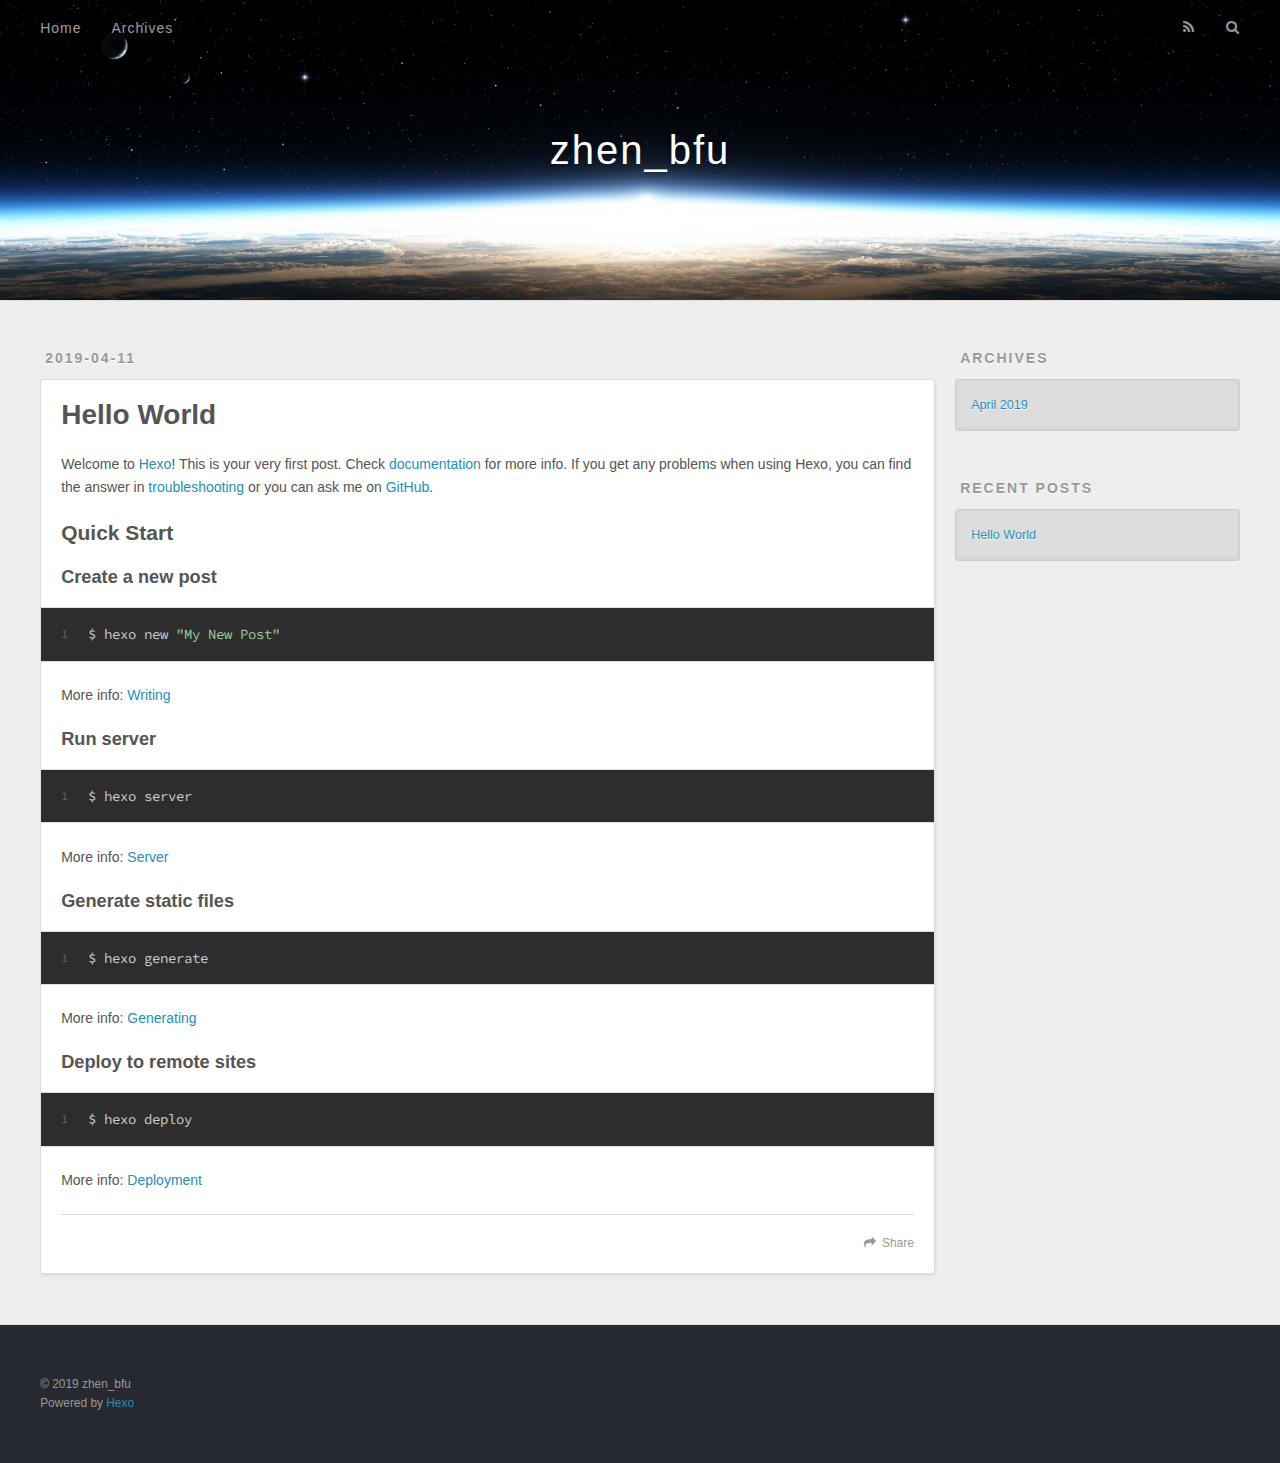
==== index.html @ d4e23ceb "Site updated: 2019-04-11 17:09:55" ====
<!DOCTYPE html>
<html>
<head><meta name="generator" content="Hexo 3.8.0">
  <meta charset="utf-8">
  

  
  <title>zhen_bfu</title>
  <meta name="viewport" content="width=device-width, initial-scale=1, maximum-scale=1">
  <meta property="og:type" content="website">
<meta property="og:title" content="zhen_bfu">
<meta property="og:url" content="http://yoursite.com/index.html">
<meta property="og:site_name" content="zhen_bfu">
<meta property="og:locale" content="default">
<meta name="twitter:card" content="summary">
<meta name="twitter:title" content="zhen_bfu">
  
    <link rel="alternate" href="/atom.xml" title="zhen_bfu" type="application/atom+xml">
  
  
    <link rel="icon" href="/favicon.png">
  
  
    <link href="//fonts.googleapis.com/css?family=Source+Code+Pro" rel="stylesheet" type="text/css">
  
  <link rel="stylesheet" href="/css/style.css">
</head>
</html>
<body>
  <div id="container">
    <div id="wrap">
      <header id="header">
  <div id="banner"></div>
  <div id="header-outer" class="outer">
    <div id="header-title" class="inner">
      <h1 id="logo-wrap">
        <a href="/" id="logo">zhen_bfu</a>
      </h1>
      
    </div>
    <div id="header-inner" class="inner">
      <nav id="main-nav">
        <a id="main-nav-toggle" class="nav-icon"></a>
        
          <a class="main-nav-link" href="/">Home</a>
        
          <a class="main-nav-link" href="/archives">Archives</a>
        
      </nav>
      <nav id="sub-nav">
        
          <a id="nav-rss-link" class="nav-icon" href="/atom.xml" title="RSS Feed"></a>
        
        <a id="nav-search-btn" class="nav-icon" title="Search"></a>
      </nav>
      <div id="search-form-wrap">
        <form action="//google.com/search" method="get" accept-charset="UTF-8" class="search-form"><input type="search" name="q" class="search-form-input" placeholder="Search"><button type="submit" class="search-form-submit">&#xF002;</button><input type="hidden" name="sitesearch" value="http://yoursite.com"></form>
      </div>
    </div>
  </div>
</header>
      <div class="outer">
        <section id="main">
  
    <article id="post-hello-world" class="article article-type-post" itemscope itemprop="blogPost">
  <div class="article-meta">
    <a href="/2019/04/11/hello-world/" class="article-date">
  <time datetime="2019-04-11T08:00:54.393Z" itemprop="datePublished">2019-04-11</time>
</a>
    
  </div>
  <div class="article-inner">
    
    
      <header class="article-header">
        
  
    <h1 itemprop="name">
      <a class="article-title" href="/2019/04/11/hello-world/">Hello World</a>
    </h1>
  

      </header>
    
    <div class="article-entry" itemprop="articleBody">
      
        <p>Welcome to <a href="https://hexo.io/" target="_blank" rel="noopener">Hexo</a>! This is your very first post. Check <a href="https://hexo.io/docs/" target="_blank" rel="noopener">documentation</a> for more info. If you get any problems when using Hexo, you can find the answer in <a href="https://hexo.io/docs/troubleshooting.html" target="_blank" rel="noopener">troubleshooting</a> or you can ask me on <a href="https://github.com/hexojs/hexo/issues" target="_blank" rel="noopener">GitHub</a>.</p>
<h2 id="Quick-Start"><a href="#Quick-Start" class="headerlink" title="Quick Start"></a>Quick Start</h2><h3 id="Create-a-new-post"><a href="#Create-a-new-post" class="headerlink" title="Create a new post"></a>Create a new post</h3><figure class="highlight bash"><table><tr><td class="gutter"><pre><span class="line">1</span><br></pre></td><td class="code"><pre><span class="line">$ hexo new <span class="string">"My New Post"</span></span><br></pre></td></tr></table></figure>
<p>More info: <a href="https://hexo.io/docs/writing.html" target="_blank" rel="noopener">Writing</a></p>
<h3 id="Run-server"><a href="#Run-server" class="headerlink" title="Run server"></a>Run server</h3><figure class="highlight bash"><table><tr><td class="gutter"><pre><span class="line">1</span><br></pre></td><td class="code"><pre><span class="line">$ hexo server</span><br></pre></td></tr></table></figure>
<p>More info: <a href="https://hexo.io/docs/server.html" target="_blank" rel="noopener">Server</a></p>
<h3 id="Generate-static-files"><a href="#Generate-static-files" class="headerlink" title="Generate static files"></a>Generate static files</h3><figure class="highlight bash"><table><tr><td class="gutter"><pre><span class="line">1</span><br></pre></td><td class="code"><pre><span class="line">$ hexo generate</span><br></pre></td></tr></table></figure>
<p>More info: <a href="https://hexo.io/docs/generating.html" target="_blank" rel="noopener">Generating</a></p>
<h3 id="Deploy-to-remote-sites"><a href="#Deploy-to-remote-sites" class="headerlink" title="Deploy to remote sites"></a>Deploy to remote sites</h3><figure class="highlight bash"><table><tr><td class="gutter"><pre><span class="line">1</span><br></pre></td><td class="code"><pre><span class="line">$ hexo deploy</span><br></pre></td></tr></table></figure>
<p>More info: <a href="https://hexo.io/docs/deployment.html" target="_blank" rel="noopener">Deployment</a></p>

      
    </div>
    <footer class="article-footer">
      <a data-url="http://yoursite.com/2019/04/11/hello-world/" data-id="cjucf8n0k00008ka1d8hzc60y" class="article-share-link">Share</a>
      
      
    </footer>
  </div>
  
</article>


  


</section>
        
          <aside id="sidebar">
  
    

  
    

  
    
  
    
  <div class="widget-wrap">
    <h3 class="widget-title">Archives</h3>
    <div class="widget">
      <ul class="archive-list"><li class="archive-list-item"><a class="archive-list-link" href="/archives/2019/04/">April 2019</a></li></ul>
    </div>
  </div>


  
    
  <div class="widget-wrap">
    <h3 class="widget-title">Recent Posts</h3>
    <div class="widget">
      <ul>
        
          <li>
            <a href="/2019/04/11/hello-world/">Hello World</a>
          </li>
        
      </ul>
    </div>
  </div>

  
</aside>
        
      </div>
      <footer id="footer">
  
  <div class="outer">
    <div id="footer-info" class="inner">
      &copy; 2019 zhen_bfu<br>
      Powered by <a href="http://hexo.io/" target="_blank">Hexo</a>
    </div>
  </div>
</footer>
    </div>
    <nav id="mobile-nav">
  
    <a href="/" class="mobile-nav-link">Home</a>
  
    <a href="/archives" class="mobile-nav-link">Archives</a>
  
</nav>
    

<script src="//ajax.googleapis.com/ajax/libs/jquery/2.0.3/jquery.min.js"></script>


  <link rel="stylesheet" href="/fancybox/jquery.fancybox.css">
  <script src="/fancybox/jquery.fancybox.pack.js"></script>


<script src="/js/script.js"></script>



  </div>
</body>
</html>
---- css/style.css ----
body {
  width: 100%;
}
body:before,
body:after {
  content: "";
  display: table;
}
body:after {
  clear: both;
}
html,
body,
div,
span,
applet,
object,
iframe,
h1,
h2,
h3,
h4,
h5,
h6,
p,
blockquote,
pre,
a,
abbr,
acronym,
address,
big,
cite,
code,
del,
dfn,
em,
img,
ins,
kbd,
q,
s,
samp,
small,
strike,
strong,
sub,
sup,
tt,
var,
dl,
dt,
dd,
ol,
ul,
li,
fieldset,
form,
label,
legend,
table,
caption,
tbody,
tfoot,
thead,
tr,
th,
td {
  margin: 0;
  padding: 0;
  border: 0;
  outline: 0;
  font-weight: inherit;
  font-style: inherit;
  font-family: inherit;
  font-size: 100%;
  vertical-align: baseline;
}
body {
  line-height: 1;
  color: #000;
  background: #fff;
}
ol,
ul {
  list-style: none;
}
table {
  border-collapse: separate;
  border-spacing: 0;
  vertical-align: middle;
}
caption,
th,
td {
  text-align: left;
  font-weight: normal;
  vertical-align: middle;
}
a img {
  border: none;
}
input,
button {
  margin: 0;
  padding: 0;
}
input::-moz-focus-inner,
button::-moz-focus-inner {
  border: 0;
  padding: 0;
}
@font-face {
  font-family: FontAwesome;
  font-style: normal;
  font-weight: normal;
  src: url("fonts/fontawesome-webfont.eot?v=#4.0.3");
  src: url("fonts/fontawesome-webfont.eot?#iefix&v=#4.0.3") format("embedded-opentype"), url("fonts/fontawesome-webfont.woff?v=#4.0.3") format("woff"), url("fonts/fontawesome-webfont.ttf?v=#4.0.3") format("truetype"), url("fonts/fontawesome-webfont.svg#fontawesomeregular?v=#4.0.3") format("svg");
}
html,
body,
#container {
  height: 100%;
}
body {
  background: #eee;
  font: 14px -apple-system, BlinkMacSystemFont, "Segoe UI", "Roboto", "Oxygen", "Ubuntu", "Cantarell", "Fira Sans", "Droid Sans", "Helvetica Neue", sans-serif;
  -webkit-text-size-adjust: 100%;
}
.outer {
  max-width: 1220px;
  margin: 0 auto;
  padding: 0 20px;
}
.outer:before,
.outer:after {
  content: "";
  display: table;
}
.outer:after {
  clear: both;
}
.inner {
  display: inline;
  float: left;
  width: 98.33333333333333%;
  margin: 0 0.833333333333333%;
}
.left,
.alignleft {
  float: left;
}
.right,
.alignright {
  float: right;
}
.clear {
  clear: both;
}
#container {
  position: relative;
}
.mobile-nav-on {
  overflow: hidden;
}
#wrap {
  height: 100%;
  width: 100%;
  position: absolute;
  top: 0;
  left: 0;
  -webkit-transition: 0.2s ease-out;
  -moz-transition: 0.2s ease-out;
  -ms-transition: 0.2s ease-out;
  transition: 0.2s ease-out;
  z-index: 1;
  background: #eee;
}
.mobile-nav-on #wrap {
  left: 280px;
}
@media screen and (min-width: 768px) {
  #main {
    display: inline;
    float: left;
    width: 73.33333333333333%;
    margin: 0 0.833333333333333%;
  }
}
.article-date,
.article-category-link,
.archive-year,
.widget-title {
  text-decoration: none;
  text-transform: uppercase;
  letter-spacing: 2px;
  color: #999;
  margin-bottom: 1em;
  margin-left: 5px;
  line-height: 1em;
  text-shadow: 0 1px #fff;
  font-weight: bold;
}
.article-inner,
.archive-article-inner {
  background: #fff;
  -webkit-box-shadow: 1px 2px 3px #ddd;
  box-shadow: 1px 2px 3px #ddd;
  border: 1px solid #ddd;
  border-radius: 3px;
}
.article-entry h1,
.widget h1 {
  font-size: 2em;
}
.article-entry h2,
.widget h2 {
  font-size: 1.5em;
}
.article-entry h3,
.widget h3 {
  font-size: 1.3em;
}
.article-entry h4,
.widget h4 {
  font-size: 1.2em;
}
.article-entry h5,
.widget h5 {
  font-size: 1em;
}
.article-entry h6,
.widget h6 {
  font-size: 1em;
  color: #999;
}
.article-entry hr,
.widget hr {
  border: 1px dashed #ddd;
}
.article-entry strong,
.widget strong {
  font-weight: bold;
}
.article-entry em,
.widget em,
.article-entry cite,
.widget cite {
  font-style: italic;
}
.article-entry sup,
.widget sup,
.article-entry sub,
.widget sub {
  font-size: 0.75em;
  line-height: 0;
  position: relative;
  vertical-align: baseline;
}
.article-entry sup,
.widget sup {
  top: -0.5em;
}
.article-entry sub,
.widget sub {
  bottom: -0.2em;
}
.article-entry small,
.widget small {
  font-size: 0.85em;
}
.article-entry acronym,
.widget acronym,
.article-entry abbr,
.widget abbr {
  border-bottom: 1px dotted;
}
.article-entry ul,
.widget ul,
.article-entry ol,
.widget ol,
.article-entry dl,
.widget dl {
  margin: 0 20px;
  line-height: 1.6em;
}
.article-entry ul ul,
.widget ul ul,
.article-entry ol ul,
.widget ol ul,
.article-entry ul ol,
.widget ul ol,
.article-entry ol ol,
.widget ol ol {
  margin-top: 0;
  margin-bottom: 0;
}
.article-entry ul,
.widget ul {
  list-style: disc;
}
.article-entry ol,
.widget ol {
  list-style: decimal;
}
.article-entry dt,
.widget dt {
  font-weight: bold;
}
#header {
  height: 300px;
  position: relative;
  border-bottom: 1px solid #ddd;
}
#header:before,
#header:after {
  content: "";
  position: absolute;
  left: 0;
  right: 0;
  height: 40px;
}
#header:before {
  top: 0;
  background: -webkit-linear-gradient(rgba(0,0,0,0.2), transparent);
  background: -moz-linear-gradient(rgba(0,0,0,0.2), transparent);
  background: -ms-linear-gradient(rgba(0,0,0,0.2), transparent);
  background: linear-gradient(rgba(0,0,0,0.2), transparent);
}
#header:after {
  bottom: 0;
  background: -webkit-linear-gradient(transparent, rgba(0,0,0,0.2));
  background: -moz-linear-gradient(transparent, rgba(0,0,0,0.2));
  background: -ms-linear-gradient(transparent, rgba(0,0,0,0.2));
  background: linear-gradient(transparent, rgba(0,0,0,0.2));
}
#header-outer {
  height: 100%;
  position: relative;
}
#header-inner {
  position: relative;
  overflow: hidden;
}
#banner {
  position: absolute;
  top: 0;
  left: 0;
  width: 100%;
  height: 100%;
  background: url("images/banner.jpg") center #000;
  -webkit-background-size: cover;
  -moz-background-size: cover;
  background-size: cover;
  z-index: -1;
}
#header-title {
  text-align: center;
  height: 40px;
  position: absolute;
  top: 50%;
  left: 0;
  margin-top: -20px;
}
#logo,
#subtitle {
  text-decoration: none;
  color: #fff;
  font-weight: 300;
  text-shadow: 0 1px 4px rgba(0,0,0,0.3);
}
#logo {
  font-size: 40px;
  line-height: 40px;
  letter-spacing: 2px;
}
#subtitle {
  font-size: 16px;
  line-height: 16px;
  letter-spacing: 1px;
}
#subtitle-wrap {
  margin-top: 16px;
}
#main-nav {
  float: left;
  margin-left: -15px;
}
.nav-icon,
.main-nav-link {
  float: left;
  color: #fff;
  opacity: 0.6;
  text-decoration: none;
  text-shadow: 0 1px rgba(0,0,0,0.2);
  -webkit-transition: opacity 0.2s;
  -moz-transition: opacity 0.2s;
  -ms-transition: opacity 0.2s;
  transition: opacity 0.2s;
  display: block;
  padding: 20px 15px;
}
.nav-icon:hover,
.main-nav-link:hover {
  opacity: 1;
}
.nav-icon {
  font-family: FontAwesome;
  text-align: center;
  font-size: 14px;
  width: 14px;
  height: 14px;
  padding: 20px 15px;
  position: relative;
  cursor: pointer;
}
.main-nav-link {
  font-weight: 300;
  letter-spacing: 1px;
}
@media screen and (max-width: 479px) {
  .main-nav-link {
    display: none;
  }
}
#main-nav-toggle {
  display: none;
}
#main-nav-toggle:before {
  content: "\f0c9";
}
@media screen and (max-width: 479px) {
  #main-nav-toggle {
    display: block;
  }
}
#sub-nav {
  float: right;
  margin-right: -15px;
}
#nav-rss-link:before {
  content: "\f09e";
}
#nav-search-btn:before {
  content: "\f002";
}
#search-form-wrap {
  position: absolute;
  top: 15px;
  width: 150px;
  height: 30px;
  right: -150px;
  opacity: 0;
  -webkit-transition: 0.2s ease-out;
  -moz-transition: 0.2s ease-out;
  -ms-transition: 0.2s ease-out;
  transition: 0.2s ease-out;
}
#search-form-wrap.on {
  opacity: 1;
  right: 0;
}
@media screen and (max-width: 479px) {
  #search-form-wrap {
    width: 100%;
    right: -100%;
  }
}
.search-form {
  position: absolute;
  top: 0;
  left: 0;
  right: 0;
  background: #fff;
  padding: 5px 15px;
  border-radius: 15px;
  -webkit-box-shadow: 0 0 10px rgba(0,0,0,0.3);
  box-shadow: 0 0 10px rgba(0,0,0,0.3);
}
.search-form-input {
  border: none;
  background: none;
  color: #555;
  width: 100%;
  font: 13px -apple-system, BlinkMacSystemFont, "Segoe UI", "Roboto", "Oxygen", "Ubuntu", "Cantarell", "Fira Sans", "Droid Sans", "Helvetica Neue", sans-serif;
  outline: none;
}
.search-form-input::-webkit-search-results-decoration,
.search-form-input::-webkit-search-cancel-button {
  -webkit-appearance: none;
}
.search-form-submit {
  position: absolute;
  top: 50%;
  right: 10px;
  margin-top: -7px;
  font: 13px FontAwesome;
  border: none;
  background: none;
  color: #bbb;
  cursor: pointer;
}
.search-form-submit:hover,
.search-form-submit:focus {
  color: #777;
}
.article {
  margin: 50px 0;
}
.article-inner {
  overflow: hidden;
}
.article-meta:before,
.article-meta:after {
  content: "";
  display: table;
}
.article-meta:after {
  clear: both;
}
.article-date {
  float: left;
}
.article-category {
  float: left;
  line-height: 1em;
  color: #ccc;
  text-shadow: 0 1px #fff;
  margin-left: 8px;
}
.article-category:before {
  content: "\2022";
}
.article-category-link {
  margin: 0 12px 1em;
}
.article-header {
  padding: 20px 20px 0;
}
.article-title {
  text-decoration: none;
  font-size: 2em;
  font-weight: bold;
  color: #555;
  line-height: 1.1em;
  -webkit-transition: color 0.2s;
  -moz-transition: color 0.2s;
  -ms-transition: color 0.2s;
  transition: color 0.2s;
}
a.article-title:hover {
  color: #258fb8;
}
.article-entry {
  color: #555;
  padding: 0 20px;
}
.article-entry:before,
.article-entry:after {
  content: "";
  display: table;
}
.article-entry:after {
  clear: both;
}
.article-entry p,
.article-entry table {
  line-height: 1.6em;
  margin: 1.6em 0;
}
.article-entry h1,
.article-entry h2,
.article-entry h3,
.article-entry h4,
.article-entry h5,
.article-entry h6 {
  font-weight: bold;
}
.article-entry h1,
.article-entry h2,
.article-entry h3,
.article-entry h4,
.article-entry h5,
.article-entry h6 {
  line-height: 1.1em;
  margin: 1.1em 0;
}
.article-entry a {
  color: #258fb8;
  text-decoration: none;
}
.article-entry a:hover {
  text-decoration: underline;
}
.article-entry ul,
.article-entry ol,
.article-entry dl {
  margin-top: 1.6em;
  margin-bottom: 1.6em;
}
.article-entry img,
.article-entry video {
  max-width: 100%;
  height: auto;
  display: block;
  margin: auto;
}
.article-entry iframe {
  border: none;
}
.article-entry table {
  width: 100%;
  border-collapse: collapse;
  border-spacing: 0;
}
.article-entry th {
  font-weight: bold;
  border-bottom: 3px solid #ddd;
  padding-bottom: 0.5em;
}
.article-entry td {
  border-bottom: 1px solid #ddd;
  padding: 10px 0;
}
.article-entry blockquote {
  font-family: Georgia, "Times New Roman", serif;
  font-size: 1.4em;
  margin: 1.6em 20px;
  text-align: center;
}
.article-entry blockquote footer {
  font-size: 14px;
  margin: 1.6em 0;
  font-family: -apple-system, BlinkMacSystemFont, "Segoe UI", "Roboto", "Oxygen", "Ubuntu", "Cantarell", "Fira Sans", "Droid Sans", "Helvetica Neue", sans-serif;
}
.article-entry blockquote footer cite:before {
  content: "—";
  padding: 0 0.5em;
}
.article-entry .pullquote {
  text-align: left;
  width: 45%;
  margin: 0;
}
.article-entry .pullquote.left {
  margin-left: 0.5em;
  margin-right: 1em;
}
.article-entry .pullquote.right {
  margin-right: 0.5em;
  margin-left: 1em;
}
.article-entry .caption {
  color: #999;
  display: block;
  font-size: 0.9em;
  margin-top: 0.5em;
  position: relative;
  text-align: center;
}
.article-entry .video-container {
  position: relative;
  padding-top: 56.25%;
  height: 0;
  overflow: hidden;
}
.article-entry .video-container iframe,
.article-entry .video-container object,
.article-entry .video-container embed {
  position: absolute;
  top: 0;
  left: 0;
  width: 100%;
  height: 100%;
  margin-top: 0;
}
.article-more-link a {
  display: inline-block;
  line-height: 1em;
  padding: 6px 15px;
  border-radius: 15px;
  background: #eee;
  color: #999;
  text-shadow: 0 1px #fff;
  text-decoration: none;
}
.article-more-link a:hover {
  background: #258fb8;
  color: #fff;
  text-decoration: none;
  text-shadow: 0 1px #1e7293;
}
.article-footer {
  font-size: 0.85em;
  line-height: 1.6em;
  border-top: 1px solid #ddd;
  padding-top: 1.6em;
  margin: 0 20px 20px;
}
.article-footer:before,
.article-footer:after {
  content: "";
  display: table;
}
.article-footer:after {
  clear: both;
}
.article-footer a {
  color: #999;
  text-decoration: none;
}
.article-footer a:hover {
  color: #555;
}
.article-tag-list-item {
  float: left;
  margin-right: 10px;
}
.article-tag-list-link:before {
  content: "#";
}
.article-comment-link {
  float: right;
}
.article-comment-link:before {
  content: "\f075";
  font-family: FontAwesome;
  padding-right: 8px;
}
.article-share-link {
  cursor: pointer;
  float: right;
  margin-left: 20px;
}
.article-share-link:before {
  content: "\f064";
  font-family: FontAwesome;
  padding-right: 6px;
}
#article-nav {
  position: relative;
}
#article-nav:before,
#article-nav:after {
  content: "";
  display: table;
}
#article-nav:after {
  clear: both;
}
@media screen and (min-width: 768px) {
  #article-nav {
    margin: 50px 0;
  }
  #article-nav:before {
    width: 8px;
    height: 8px;
    position: absolute;
    top: 50%;
    left: 50%;
    margin-top: -4px;
    margin-left: -4px;
    content: "";
    border-radius: 50%;
    background: #ddd;
    -webkit-box-shadow: 0 1px 2px #fff;
    box-shadow: 0 1px 2px #fff;
  }
}
.article-nav-link-wrap {
  text-decoration: none;
  text-shadow: 0 1px #fff;
  color: #999;
  -webkit-box-sizing: border-box;
  -moz-box-sizing: border-box;
  box-sizing: border-box;
  margin-top: 50px;
  text-align: center;
  display: block;
}
.article-nav-link-wrap:hover {
  color: #555;
}
@media screen and (min-width: 768px) {
  .article-nav-link-wrap {
    width: 50%;
    margin-top: 0;
  }
}
@media screen and (min-width: 768px) {
  #article-nav-newer {
    float: left;
    text-align: right;
    padding-right: 20px;
  }
}
@media screen and (min-width: 768px) {
  #article-nav-older {
    float: right;
    text-align: left;
    padding-left: 20px;
  }
}
.article-nav-caption {
  text-transform: uppercase;
  letter-spacing: 2px;
  color: #ddd;
  line-height: 1em;
  font-weight: bold;
}
#article-nav-newer .article-nav-caption {
  margin-right: -2px;
}
.article-nav-title {
  font-size: 0.85em;
  line-height: 1.6em;
  margin-top: 0.5em;
}
.article-share-box {
  position: absolute;
  display: none;
  background: #fff;
  -webkit-box-shadow: 1px 2px 10px rgba(0,0,0,0.2);
  box-shadow: 1px 2px 10px rgba(0,0,0,0.2);
  border-radius: 3px;
  margin-left: -145px;
  overflow: hidden;
  z-index: 1;
}
.article-share-box.on {
  display: block;
}
.article-share-input {
  width: 100%;
  background: none;
  -webkit-box-sizing: border-box;
  -moz-box-sizing: border-box;
  box-sizing: border-box;
  font: 14px -apple-system, BlinkMacSystemFont, "Segoe UI", "Roboto", "Oxygen", "Ubuntu", "Cantarell", "Fira Sans", "Droid Sans", "Helvetica Neue", sans-serif;
  padding: 0 15px;
  color: #555;
  outline: none;
  border: 1px solid #ddd;
  border-radius: 3px 3px 0 0;
  height: 36px;
  line-height: 36px;
}
.article-share-links {
  background: #eee;
}
.article-share-links:before,
.article-share-links:after {
  content: "";
  display: table;
}
.article-share-links:after {
  clear: both;
}
.article-share-twitter,
.article-share-facebook,
.article-share-pinterest,
.article-share-google {
  width: 50px;
  height: 36px;
  display: block;
  float: left;
  position: relative;
  color: #999;
  text-shadow: 0 1px #fff;
}
.article-share-twitter:before,
.article-share-facebook:before,
.article-share-pinterest:before,
.article-share-google:before {
  font-size: 20px;
  font-family: FontAwesome;
  width: 20px;
  height: 20px;
  position: absolute;
  top: 50%;
  left: 50%;
  margin-top: -10px;
  margin-left: -10px;
  text-align: center;
}
.article-share-twitter:hover,
.article-share-facebook:hover,
.article-share-pinterest:hover,
.article-share-google:hover {
  color: #fff;
}
.article-share-twitter:before {
  content: "\f099";
}
.article-share-twitter:hover {
  background: #00aced;
  text-shadow: 0 1px #008abe;
}
.article-share-facebook:before {
  content: "\f09a";
}
.article-share-facebook:hover {
  background: #3b5998;
  text-shadow: 0 1px #2f477a;
}
.article-share-pinterest:before {
  content: "\f0d2";
}
.article-share-pinterest:hover {
  background: #cb2027;
  text-shadow: 0 1px #a21a1f;
}
.article-share-google:before {
  content: "\f0d5";
}
.article-share-google:hover {
  background: #dd4b39;
  text-shadow: 0 1px #be3221;
}
.article-gallery {
  background: #000;
  position: relative;
}
.article-gallery-photos {
  position: relative;
  overflow: hidden;
}
.article-gallery-img {
  display: none;
  max-width: 100%;
}
.article-gallery-img:first-child {
  display: block;
}
.article-gallery-img.loaded {
  position: absolute;
  display: block;
}
.article-gallery-img img {
  display: block;
  max-width: 100%;
  margin: 0 auto;
}
#comments {
  background: #fff;
  -webkit-box-shadow: 1px 2px 3px #ddd;
  box-shadow: 1px 2px 3px #ddd;
  padding: 20px;
  border: 1px solid #ddd;
  border-radius: 3px;
  margin: 50px 0;
}
#comments a {
  color: #258fb8;
}
.archives-wrap {
  margin: 50px 0;
}
.archives:before,
.archives:after {
  content: "";
  display: table;
}
.archives:after {
  clear: both;
}
.archive-year-wrap {
  margin-bottom: 1em;
}
.archives {
  -webkit-column-gap: 10px;
  -moz-column-gap: 10px;
  column-gap: 10px;
}
@media screen and (min-width: 480px) and (max-width: 767px) {
  .archives {
    -webkit-column-count: 2;
    -moz-column-count: 2;
    column-count: 2;
  }
}
@media screen and (min-width: 768px) {
  .archives {
    -webkit-column-count: 3;
    -moz-column-count: 3;
    column-count: 3;
  }
}
.archive-article {
  -webkit-column-break-inside: avoid;
  page-break-inside: avoid;
  overflow: hidden;
  break-inside: avoid-column;
}
.archive-article-inner {
  padding: 10px;
  margin-bottom: 15px;
}
.archive-article-title {
  text-decoration: none;
  font-weight: bold;
  color: #555;
  -webkit-transition: color 0.2s;
  -moz-transition: color 0.2s;
  -ms-transition: color 0.2s;
  transition: color 0.2s;
  line-height: 1.6em;
}
.archive-article-title:hover {
  color: #258fb8;
}
.archive-article-footer {
  margin-top: 1em;
}
.archive-article-date {
  color: #999;
  text-decoration: none;
  font-size: 0.85em;
  line-height: 1em;
  margin-bottom: 0.5em;
  display: block;
}
#page-nav {
  margin: 50px auto;
  background: #fff;
  -webkit-box-shadow: 1px 2px 3px #ddd;
  box-shadow: 1px 2px 3px #ddd;
  border: 1px solid #ddd;
  border-radius: 3px;
  text-align: center;
  color: #999;
  overflow: hidden;
}
#page-nav:before,
#page-nav:after {
  content: "";
  display: table;
}
#page-nav:after {
  clear: both;
}
#page-nav a,
#page-nav span {
  padding: 10px 20px;
  line-height: 1;
  height: 2ex;
}
#page-nav a {
  color: #999;
  text-decoration: none;
}
#page-nav a:hover {
  background: #999;
  color: #fff;
}
#page-nav .prev {
  float: left;
}
#page-nav .next {
  float: right;
}
#page-nav .page-number {
  display: inline-block;
}
@media screen and (max-width: 479px) {
  #page-nav .page-number {
    display: none;
  }
}
#page-nav .current {
  color: #555;
  font-weight: bold;
}
#page-nav .space {
  color: #ddd;
}
#footer {
  background: #262a30;
  padding: 50px 0;
  border-top: 1px solid #ddd;
  color: #999;
}
#footer a {
  color: #258fb8;
  text-decoration: none;
}
#footer a:hover {
  text-decoration: underline;
}
#footer-info {
  line-height: 1.6em;
  font-size: 0.85em;
}
.article-entry pre,
.article-entry .highlight {
  background: #2d2d2d;
  margin: 0 -20px;
  padding: 15px 20px;
  border-style: solid;
  border-color: #ddd;
  border-width: 1px 0;
  overflow: auto;
  color: #ccc;
  line-height: 22.400000000000002px;
}
.article-entry .highlight .gutter pre,
.article-entry .gist .gist-file .gist-data .line-numbers {
  color: #666;
  font-size: 0.85em;
}
.article-entry pre,
.article-entry code {
  font-family: "Source Code Pro", Consolas, Monaco, Menlo, Consolas, monospace;
}
.article-entry code {
  background: #eee;
  text-shadow: 0 1px #fff;
  padding: 0 0.3em;
}
.article-entry pre code {
  background: none;
  text-shadow: none;
  padding: 0;
}
.article-entry .highlight pre {
  border: none;
  margin: 0;
  padding: 0;
}
.article-entry .highlight table {
  margin: 0;
  width: auto;
}
.article-entry .highlight td {
  border: none;
  padding: 0;
}
.article-entry .highlight figcaption {
  font-size: 0.85em;
  color: #999;
  line-height: 1em;
  margin-bottom: 1em;
}
.article-entry .highlight figcaption:before,
.article-entry .highlight figcaption:after {
  content: "";
  display: table;
}
.article-entry .highlight figcaption:after {
  clear: both;
}
.article-entry .highlight figcaption a {
  float: right;
}
.article-entry .highlight .gutter pre {
  text-align: right;
  padding-right: 20px;
}
.article-entry .highlight .line {
  height: 22.400000000000002px;
}
.article-entry .highlight .line.marked {
  background: #515151;
}
.article-entry .gist {
  margin: 0 -20px;
  border-style: solid;
  border-color: #ddd;
  border-width: 1px 0;
  background: #2d2d2d;
  padding: 15px 20px 15px 0;
}
.article-entry .gist .gist-file {
  border: none;
  font-family: "Source Code Pro", Consolas, Monaco, Menlo, Consolas, monospace;
  margin: 0;
}
.article-entry .gist .gist-file .gist-data {
  background: none;
  border: none;
}
.article-entry .gist .gist-file .gist-data .line-numbers {
  background: none;
  border: none;
  padding: 0 20px 0 0;
}
.article-entry .gist .gist-file .gist-data .line-data {
  padding: 0 !important;
}
.article-entry .gist .gist-file .highlight {
  margin: 0;
  padding: 0;
  border: none;
}
.article-entry .gist .gist-file .gist-meta {
  background: #2d2d2d;
  color: #999;
  font: 0.85em -apple-system, BlinkMacSystemFont, "Segoe UI", "Roboto", "Oxygen", "Ubuntu", "Cantarell", "Fira Sans", "Droid Sans", "Helvetica Neue", sans-serif;
  text-shadow: 0 0;
  padding: 0;
  margin-top: 1em;
  margin-left: 20px;
}
.article-entry .gist .gist-file .gist-meta a {
  color: #258fb8;
  font-weight: normal;
}
.article-entry .gist .gist-file .gist-meta a:hover {
  text-decoration: underline;
}
pre .comment,
pre .title {
  color: #999;
}
pre .variable,
pre .attribute,
pre .tag,
pre .regexp,
pre .ruby .constant,
pre .xml .tag .title,
pre .xml .pi,
pre .xml .doctype,
pre .html .doctype,
pre .css .id,
pre .css .class,
pre .css .pseudo {
  color: #f2777a;
}
pre .number,
pre .preprocessor,
pre .built_in,
pre .literal,
pre .params,
pre .constant {
  color: #f99157;
}
pre .class,
pre .ruby .class .title,
pre .css .rules .attribute {
  color: #9c9;
}
pre .string,
pre .value,
pre .inheritance,
pre .header,
pre .ruby .symbol,
pre .xml .cdata {
  color: #9c9;
}
pre .css .hexcolor {
  color: #6cc;
}
pre .function,
pre .python .decorator,
pre .python .title,
pre .ruby .function .title,
pre .ruby .title .keyword,
pre .perl .sub,
pre .javascript .title,
pre .coffeescript .title {
  color: #69c;
}
pre .keyword,
pre .javascript .function {
  color: #c9c;
}
@media screen and (max-width: 479px) {
  #mobile-nav {
    position: absolute;
    top: 0;
    left: 0;
    width: 280px;
    height: 100%;
    background: #191919;
    border-right: 1px solid #fff;
  }
}
@media screen and (max-width: 479px) {
  .mobile-nav-link {
    display: block;
    color: #999;
    text-decoration: none;
    padding: 15px 20px;
    font-weight: bold;
  }
  .mobile-nav-link:hover {
    color: #fff;
  }
}
@media screen and (min-width: 768px) {
  #sidebar {
    display: inline;
    float: left;
    width: 23.333333333333332%;
    margin: 0 0.833333333333333%;
  }
}
.widget-wrap {
  margin: 50px 0;
}
.widget {
  color: #777;
  text-shadow: 0 1px #fff;
  background: #ddd;
  -webkit-box-shadow: 0 -1px 4px #ccc inset;
  box-shadow: 0 -1px 4px #ccc inset;
  border: 1px solid #ccc;
  padding: 15px;
  border-radius: 3px;
}
.widget a {
  color: #258fb8;
  text-decoration: none;
}
.widget a:hover {
  text-decoration: underline;
}
.widget ul ul,
.widget ol ul,
.widget dl ul,
.widget ul ol,
.widget ol ol,
.widget dl ol,
.widget ul dl,
.widget ol dl,
.widget dl dl {
  margin-left: 15px;
  list-style: disc;
}
.widget {
  line-height: 1.6em;
  word-wrap: break-word;
  font-size: 0.9em;
}
.widget ul,
.widget ol {
  list-style: none;
  margin: 0;
}
.widget ul ul,
.widget ol ul,
.widget ul ol,
.widget ol ol {
  margin: 0 20px;
}
.widget ul ul,
.widget ol ul {
  list-style: disc;
}
.widget ul ol,
.widget ol ol {
  list-style: decimal;
}
.category-list-count,
.tag-list-count,
.archive-list-count {
  padding-left: 5px;
  color: #999;
  font-size: 0.85em;
}
.category-list-count:before,
.tag-list-count:before,
.archive-list-count:before {
  content: "(";
}
.category-list-count:after,
.tag-list-count:after,
.archive-list-count:after {
  content: ")";
}
.tagcloud a {
  margin-right: 5px;
  display: inline-block;
}
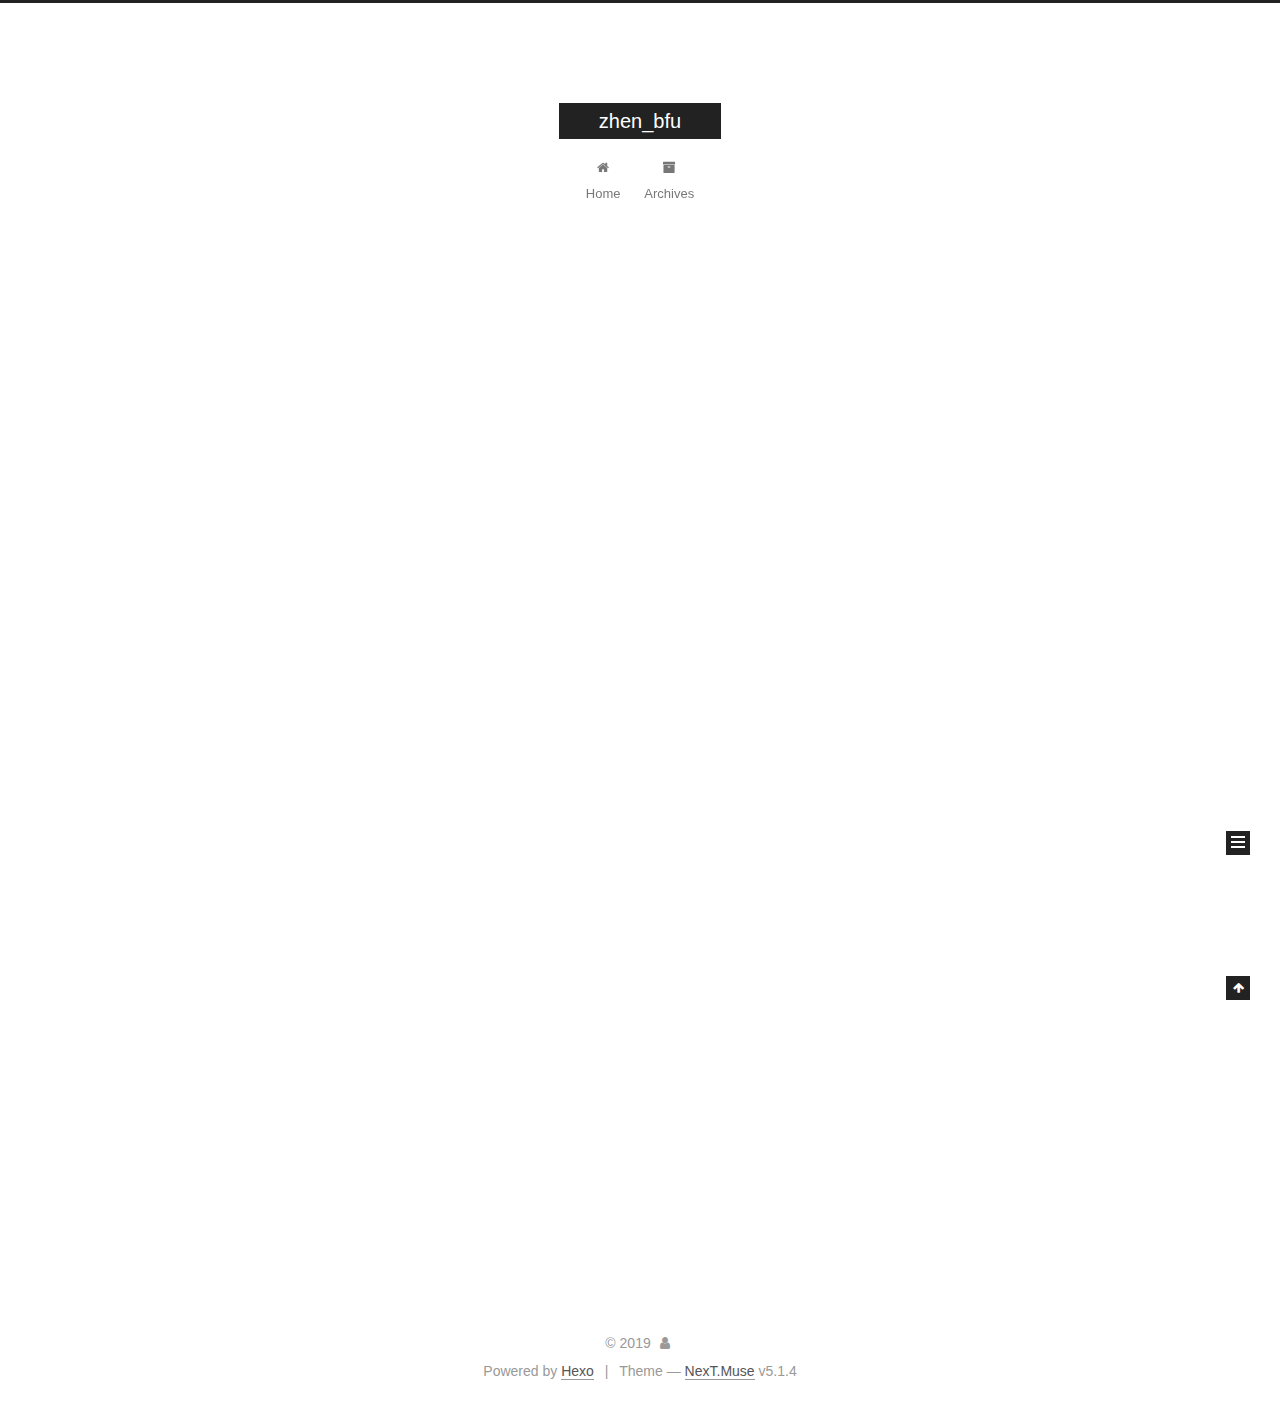
==== commit f9d6a150: "Site updated: 2019-04-11 17:30:48" ====
--- a/index.html
+++ b/index.html
@@ -1,90 +1,306 @@
 <!DOCTYPE html>
-<html>
+
+
+
+  
+
+
+<html class="theme-next muse use-motion" lang>
 <head><meta name="generator" content="Hexo 3.8.0">
-  <meta charset="utf-8">
-  
-
-  
-  <title>zhen_bfu</title>
-  <meta name="viewport" content="width=device-width, initial-scale=1, maximum-scale=1">
-  <meta property="og:type" content="website">
+  <meta charset="UTF-8">
+<meta http-equiv="X-UA-Compatible" content="IE=edge">
+<meta name="viewport" content="width=device-width, initial-scale=1, maximum-scale=1">
+<meta name="theme-color" content="#222">
+
+
+
+
+
+
+
+
+
+<meta http-equiv="Cache-Control" content="no-transform">
+<meta http-equiv="Cache-Control" content="no-siteapp">
+
+
+
+
+
+
+
+
+
+
+
+
+
+
+
+
+  
+  
+  <link href="/lib/fancybox/source/jquery.fancybox.css?v=2.1.5" rel="stylesheet" type="text/css">
+
+
+
+
+
+
+
+<link href="/lib/font-awesome/css/font-awesome.min.css?v=4.6.2" rel="stylesheet" type="text/css">
+
+<link href="/css/main.css?v=5.1.4" rel="stylesheet" type="text/css">
+
+
+  <link rel="apple-touch-icon" sizes="180x180" href="/images/apple-touch-icon-next.png?v=5.1.4">
+
+
+  <link rel="icon" type="image/png" sizes="32x32" href="/images/favicon-32x32-next.png?v=5.1.4">
+
+
+  <link rel="icon" type="image/png" sizes="16x16" href="/images/favicon-16x16-next.png?v=5.1.4">
+
+
+  <link rel="mask-icon" href="/images/logo.svg?v=5.1.4" color="#222">
+
+
+
+
+
+  <meta name="keywords" content="Hexo, NexT">
+
+
+
+
+
+
+
+
+
+
+<meta property="og:type" content="website">
 <meta property="og:title" content="zhen_bfu">
 <meta property="og:url" content="http://yoursite.com/index.html">
 <meta property="og:site_name" content="zhen_bfu">
 <meta property="og:locale" content="default">
 <meta name="twitter:card" content="summary">
 <meta name="twitter:title" content="zhen_bfu">
-  
-    <link rel="alternate" href="/atom.xml" title="zhen_bfu" type="application/atom+xml">
-  
-  
-    <link rel="icon" href="/favicon.png">
-  
-  
-    <link href="//fonts.googleapis.com/css?family=Source+Code+Pro" rel="stylesheet" type="text/css">
-  
-  <link rel="stylesheet" href="/css/style.css">
+
+
+
+<script type="text/javascript" id="hexo.configurations">
+  var NexT = window.NexT || {};
+  var CONFIG = {
+    root: '/',
+    scheme: 'Muse',
+    version: '5.1.4',
+    sidebar: {"position":"left","display":"post","offset":12,"b2t":false,"scrollpercent":false,"onmobile":false},
+    fancybox: true,
+    tabs: true,
+    motion: {"enable":true,"async":false,"transition":{"post_block":"fadeIn","post_header":"slideDownIn","post_body":"slideDownIn","coll_header":"slideLeftIn","sidebar":"slideUpIn"}},
+    duoshuo: {
+      userId: '0',
+      author: 'Author'
+    },
+    algolia: {
+      applicationID: '',
+      apiKey: '',
+      indexName: '',
+      hits: {"per_page":10},
+      labels: {"input_placeholder":"Search for Posts","hits_empty":"We didn't find any results for the search: ${query}","hits_stats":"${hits} results found in ${time} ms"}
+    }
+  };
+</script>
+
+
+
+  <link rel="canonical" href="http://yoursite.com/">
+
+
+
+
+
+  <title>zhen_bfu</title>
+  
+
+
+
+
+
+
+
+
 </head>
-</html>
-<body>
-  <div id="container">
-    <div id="wrap">
-      <header id="header">
-  <div id="banner"></div>
-  <div id="header-outer" class="outer">
-    <div id="header-title" class="inner">
-      <h1 id="logo-wrap">
-        <a href="/" id="logo">zhen_bfu</a>
-      </h1>
-      
+
+<body itemscope itemtype="http://schema.org/WebPage" lang="default">
+
+  
+  
+    
+  
+
+  <div class="container sidebar-position-left 
+  page-home">
+    <div class="headband"></div>
+
+    <header id="header" class="header" itemscope itemtype="http://schema.org/WPHeader">
+      <div class="header-inner"><div class="site-brand-wrapper">
+  <div class="site-meta ">
+    
+
+    <div class="custom-logo-site-title">
+      <a href="/" class="brand" rel="start">
+        <span class="logo-line-before"><i></i></span>
+        <span class="site-title">zhen_bfu</span>
+        <span class="logo-line-after"><i></i></span>
+      </a>
     </div>
-    <div id="header-inner" class="inner">
-      <nav id="main-nav">
-        <a id="main-nav-toggle" class="nav-icon"></a>
-        
-          <a class="main-nav-link" href="/">Home</a>
-        
-          <a class="main-nav-link" href="/archives">Archives</a>
-        
-      </nav>
-      <nav id="sub-nav">
-        
-          <a id="nav-rss-link" class="nav-icon" href="/atom.xml" title="RSS Feed"></a>
-        
-        <a id="nav-search-btn" class="nav-icon" title="Search"></a>
-      </nav>
-      <div id="search-form-wrap">
-        <form action="//google.com/search" method="get" accept-charset="UTF-8" class="search-form"><input type="search" name="q" class="search-form-input" placeholder="Search"><button type="submit" class="search-form-submit">&#xF002;</button><input type="hidden" name="sitesearch" value="http://yoursite.com"></form>
-      </div>
-    </div>
+      
+        <p class="site-subtitle"></p>
+      
   </div>
-</header>
-      <div class="outer">
-        <section id="main">
-  
-    <article id="post-hello-world" class="article article-type-post" itemscope itemprop="blogPost">
-  <div class="article-meta">
-    <a href="/2019/04/11/hello-world/" class="article-date">
-  <time datetime="2019-04-11T08:00:54.393Z" itemprop="datePublished">2019-04-11</time>
-</a>
-    
+
+  <div class="site-nav-toggle">
+    <button>
+      <span class="btn-bar"></span>
+      <span class="btn-bar"></span>
+      <span class="btn-bar"></span>
+    </button>
   </div>
-  <div class="article-inner">
-    
-    
-      <header class="article-header">
-        
-  
-    <h1 itemprop="name">
-      <a class="article-title" href="/2019/04/11/hello-world/">Hello World</a>
-    </h1>
-  
-
+</div>
+
+<nav class="site-nav">
+  
+
+  
+    <ul id="menu" class="menu">
+      
+        
+        <li class="menu-item menu-item-home">
+          <a href="/" rel="section">
+            
+              <i class="menu-item-icon fa fa-fw fa-home"></i> <br>
+            
+            Home
+          </a>
+        </li>
+      
+        
+        <li class="menu-item menu-item-archives">
+          <a href="/archives/" rel="section">
+            
+              <i class="menu-item-icon fa fa-fw fa-archive"></i> <br>
+            
+            Archives
+          </a>
+        </li>
+      
+
+      
+    </ul>
+  
+
+  
+</nav>
+
+
+
+ </div>
+    </header>
+
+    <main id="main" class="main">
+      <div class="main-inner">
+        <div class="content-wrap">
+          <div id="content" class="content">
+            
+  <section id="posts" class="posts-expand">
+    
+      
+
+  
+
+  
+  
+  
+
+  <article class="post post-type-normal" itemscope itemtype="http://schema.org/Article">
+  
+  
+  
+  <div class="post-block">
+    <link itemprop="mainEntityOfPage" href="http://yoursite.com/2019/04/11/hello-world/">
+
+    <span hidden itemprop="author" itemscope itemtype="http://schema.org/Person">
+      <meta itemprop="name" content>
+      <meta itemprop="description" content>
+      <meta itemprop="image" content="/images/avatar.gif">
+    </span>
+
+    <span hidden itemprop="publisher" itemscope itemtype="http://schema.org/Organization">
+      <meta itemprop="name" content="zhen_bfu">
+    </span>
+
+    
+      <header class="post-header">
+
+        
+        
+          <h1 class="post-title" itemprop="name headline">
+                
+                <a class="post-title-link" href="/2019/04/11/hello-world/" itemprop="url">Hello World</a></h1>
+        
+
+        <div class="post-meta">
+          <span class="post-time">
+            
+              <span class="post-meta-item-icon">
+                <i class="fa fa-calendar-o"></i>
+              </span>
+              
+                <span class="post-meta-item-text">Posted on</span>
+              
+              <time title="Post created" itemprop="dateCreated datePublished" datetime="2019-04-11T16:00:54+08:00">
+                2019-04-11
+              </time>
+            
+
+            
+
+            
+          </span>
+
+          
+
+          
+            
+          
+
+          
+          
+
+          
+
+          
+
+          
+
+        </div>
       </header>
     
-    <div class="article-entry" itemprop="articleBody">
-      
-        <p>Welcome to <a href="https://hexo.io/" target="_blank" rel="noopener">Hexo</a>! This is your very first post. Check <a href="https://hexo.io/docs/" target="_blank" rel="noopener">documentation</a> for more info. If you get any problems when using Hexo, you can find the answer in <a href="https://hexo.io/docs/troubleshooting.html" target="_blank" rel="noopener">troubleshooting</a> or you can ask me on <a href="https://github.com/hexojs/hexo/issues" target="_blank" rel="noopener">GitHub</a>.</p>
+
+    
+    
+    
+    <div class="post-body" itemprop="articleBody">
+
+      
+      
+
+      
+        
+          
+            <p>Welcome to <a href="https://hexo.io/" target="_blank" rel="noopener">Hexo</a>! This is your very first post. Check <a href="https://hexo.io/docs/" target="_blank" rel="noopener">documentation</a> for more info. If you get any problems when using Hexo, you can find the answer in <a href="https://hexo.io/docs/troubleshooting.html" target="_blank" rel="noopener">troubleshooting</a> or you can ask me on <a href="https://github.com/hexojs/hexo/issues" target="_blank" rel="noopener">GitHub</a>.</p>
 <h2 id="Quick-Start"><a href="#Quick-Start" class="headerlink" title="Quick Start"></a>Quick Start</h2><h3 id="Create-a-new-post"><a href="#Create-a-new-post" class="headerlink" title="Create a new post"></a>Create a new post</h3><figure class="highlight bash"><table><tr><td class="gutter"><pre><span class="line">1</span><br></pre></td><td class="code"><pre><span class="line">$ hexo new <span class="string">"My New Post"</span></span><br></pre></td></tr></table></figure>
 <p>More info: <a href="https://hexo.io/docs/writing.html" target="_blank" rel="noopener">Writing</a></p>
 <h3 id="Run-server"><a href="#Run-server" class="headerlink" title="Run server"></a>Run server</h3><figure class="highlight bash"><table><tr><td class="gutter"><pre><span class="line">1</span><br></pre></td><td class="code"><pre><span class="line">$ hexo server</span><br></pre></td></tr></table></figure>
@@ -94,91 +310,307 @@
 <h3 id="Deploy-to-remote-sites"><a href="#Deploy-to-remote-sites" class="headerlink" title="Deploy to remote sites"></a>Deploy to remote sites</h3><figure class="highlight bash"><table><tr><td class="gutter"><pre><span class="line">1</span><br></pre></td><td class="code"><pre><span class="line">$ hexo deploy</span><br></pre></td></tr></table></figure>
 <p>More info: <a href="https://hexo.io/docs/deployment.html" target="_blank" rel="noopener">Deployment</a></p>
 
+          
+        
       
     </div>
-    <footer class="article-footer">
-      <a data-url="http://yoursite.com/2019/04/11/hello-world/" data-id="cjucf8n0k00008ka1d8hzc60y" class="article-share-link">Share</a>
-      
+    
+    
+    
+
+    
+
+    
+
+    
+
+    <footer class="post-footer">
+      
+
+      
+
+      
+
+      
+      
+        <div class="post-eof"></div>
       
     </footer>
   </div>
   
-</article>
-
-
-  
-
-
-</section>
-        
-          <aside id="sidebar">
-  
-    
-
-  
-    
-
-  
-    
-  
-    
-  <div class="widget-wrap">
-    <h3 class="widget-title">Archives</h3>
-    <div class="widget">
-      <ul class="archive-list"><li class="archive-list-item"><a class="archive-list-link" href="/archives/2019/04/">April 2019</a></li></ul>
+  
+  
+  </article>
+
+
+    
+  </section>
+
+  
+
+
+          </div>
+          
+
+
+          
+
+        </div>
+        
+          
+  
+  <div class="sidebar-toggle">
+    <div class="sidebar-toggle-line-wrap">
+      <span class="sidebar-toggle-line sidebar-toggle-line-first"></span>
+      <span class="sidebar-toggle-line sidebar-toggle-line-middle"></span>
+      <span class="sidebar-toggle-line sidebar-toggle-line-last"></span>
     </div>
   </div>
 
-
-  
-    
-  <div class="widget-wrap">
-    <h3 class="widget-title">Recent Posts</h3>
-    <div class="widget">
-      <ul>
-        
-          <li>
-            <a href="/2019/04/11/hello-world/">Hello World</a>
-          </li>
-        
-      </ul>
+  <aside id="sidebar" class="sidebar">
+    
+    <div class="sidebar-inner">
+
+      
+
+      
+
+      <section class="site-overview-wrap sidebar-panel sidebar-panel-active">
+        <div class="site-overview">
+          <div class="site-author motion-element" itemprop="author" itemscope itemtype="http://schema.org/Person">
+            
+              <p class="site-author-name" itemprop="name"></p>
+              <p class="site-description motion-element" itemprop="description"></p>
+          </div>
+
+          <nav class="site-state motion-element">
+
+            
+              <div class="site-state-item site-state-posts">
+              
+                <a href="/archives/">
+              
+                  <span class="site-state-item-count">1</span>
+                  <span class="site-state-item-name">posts</span>
+                </a>
+              </div>
+            
+
+            
+
+            
+
+          </nav>
+
+          
+
+          
+
+          
+          
+
+          
+          
+
+          
+
+        </div>
+      </section>
+
+      
+
+      
+
     </div>
+  </aside>
+
+
+        
+      </div>
+    </main>
+
+    <footer id="footer" class="footer">
+      <div class="footer-inner">
+        <div class="copyright">&copy; <span itemprop="copyrightYear">2019</span>
+  <span class="with-love">
+    <i class="fa fa-user"></i>
+  </span>
+  <span class="author" itemprop="copyrightHolder"></span>
+
+  
+</div>
+
+
+  <div class="powered-by">Powered by <a class="theme-link" target="_blank" href="https://hexo.io">Hexo</a></div>
+
+
+
+  <span class="post-meta-divider">|</span>
+
+
+
+  <div class="theme-info">Theme &mdash; <a class="theme-link" target="_blank" href="https://github.com/iissnan/hexo-theme-next">NexT.Muse</a> v5.1.4</div>
+
+
+
+
+        
+
+
+
+
+
+
+
+        
+      </div>
+    </footer>
+
+    
+      <div class="back-to-top">
+        <i class="fa fa-arrow-up"></i>
+        
+      </div>
+    
+
+    
+
   </div>
 
   
-</aside>
-        
-      </div>
-      <footer id="footer">
-  
-  <div class="outer">
-    <div id="footer-info" class="inner">
-      &copy; 2019 zhen_bfu<br>
-      Powered by <a href="http://hexo.io/" target="_blank">Hexo</a>
-    </div>
-  </div>
-</footer>
-    </div>
-    <nav id="mobile-nav">
-  
-    <a href="/" class="mobile-nav-link">Home</a>
-  
-    <a href="/archives" class="mobile-nav-link">Archives</a>
-  
-</nav>
-    
-
-<script src="//ajax.googleapis.com/ajax/libs/jquery/2.0.3/jquery.min.js"></script>
-
-
-  <link rel="stylesheet" href="/fancybox/jquery.fancybox.css">
-  <script src="/fancybox/jquery.fancybox.pack.js"></script>
-
-
-<script src="/js/script.js"></script>
-
-
-
-  </div>
+
+<script type="text/javascript">
+  if (Object.prototype.toString.call(window.Promise) !== '[object Function]') {
+    window.Promise = null;
+  }
+</script>
+
+
+
+
+
+
+
+
+
+  
+
+
+
+
+
+
+
+
+
+
+
+
+  
+  
+    <script type="text/javascript" src="/lib/jquery/index.js?v=2.1.3"></script>
+  
+
+  
+  
+    <script type="text/javascript" src="/lib/fastclick/lib/fastclick.min.js?v=1.0.6"></script>
+  
+
+  
+  
+    <script type="text/javascript" src="/lib/jquery_lazyload/jquery.lazyload.js?v=1.9.7"></script>
+  
+
+  
+  
+    <script type="text/javascript" src="/lib/velocity/velocity.min.js?v=1.2.1"></script>
+  
+
+  
+  
+    <script type="text/javascript" src="/lib/velocity/velocity.ui.min.js?v=1.2.1"></script>
+  
+
+  
+  
+    <script type="text/javascript" src="/lib/fancybox/source/jquery.fancybox.pack.js?v=2.1.5"></script>
+  
+
+
+  
+
+
+  <script type="text/javascript" src="/js/src/utils.js?v=5.1.4"></script>
+
+  <script type="text/javascript" src="/js/src/motion.js?v=5.1.4"></script>
+
+
+
+  
+  
+
+  
+
+  
+
+
+  <script type="text/javascript" src="/js/src/bootstrap.js?v=5.1.4"></script>
+
+
+
+  
+
+
+  
+
+
+
+
+	
+
+
+
+
+
+  
+
+
+
+
+
+  
+
+
+
+
+
+
+
+
+
+
+
+
+  
+
+
+
+
+
+  
+
+  
+
+  
+
+  
+  
+
+  
+
+  
+
+  
+
 </body>
-</html>+</html>
--- a/css/main.css
+++ b/css/main.css
@@ -0,0 +1,2662 @@
+/* normalize.css v3.0.2 | MIT License | git.io/normalize */
+html {
+  font-family: sans-serif; /* 1 */
+  -ms-text-size-adjust: 100%; /* 2 */
+  -webkit-text-size-adjust: 100%; /* 2 */
+}
+body {
+  margin: 0;
+}
+article,
+aside,
+details,
+figcaption,
+figure,
+footer,
+header,
+hgroup,
+main,
+menu,
+nav,
+section,
+summary {
+  display: block;
+}
+audio,
+canvas,
+progress,
+video {
+  display: inline-block; /* 1 */
+  vertical-align: baseline; /* 2 */
+}
+audio:not([controls]) {
+  display: none;
+  height: 0;
+}
+[hidden],
+template {
+  display: none;
+}
+a {
+  background-color: transparent;
+}
+a:active,
+a:hover {
+  outline: 0;
+}
+abbr[title] {
+  border-bottom: 1px dotted;
+}
+b,
+strong {
+  font-weight: bold;
+}
+dfn {
+  font-style: italic;
+}
+h1 {
+  font-size: 2em;
+  margin: 0.67em 0;
+}
+mark {
+  background: #ff0;
+  color: #000;
+}
+small {
+  font-size: 80%;
+}
+sub,
+sup {
+  font-size: 75%;
+  line-height: 0;
+  position: relative;
+  vertical-align: baseline;
+}
+sup {
+  top: -0.5em;
+}
+sub {
+  bottom: -0.25em;
+}
+img {
+  border: 0;
+}
+svg:not(:root) {
+  overflow: hidden;
+}
+figure {
+  margin: 1em 40px;
+}
+hr {
+  -moz-box-sizing: content-box;
+  box-sizing: content-box;
+  height: 0;
+}
+pre {
+  overflow: auto;
+}
+code,
+kbd,
+pre,
+samp {
+  font-family: monospace, monospace;
+  font-size: 1em;
+}
+button,
+input,
+optgroup,
+select,
+textarea {
+  color: inherit; /* 1 */
+  font: inherit; /* 2 */
+  margin: 0; /* 3 */
+}
+button {
+  overflow: visible;
+}
+button,
+select {
+  text-transform: none;
+}
+button,
+html input[type="button"],
+input[type="reset"],
+input[type="submit"] {
+  -webkit-appearance: button; /* 2 */
+  cursor: pointer; /* 3 */
+}
+button[disabled],
+html input[disabled] {
+  cursor: default;
+}
+button::-moz-focus-inner,
+input::-moz-focus-inner {
+  border: 0;
+  padding: 0;
+}
+input {
+  line-height: normal;
+}
+input[type="checkbox"],
+input[type="radio"] {
+  box-sizing: border-box; /* 1 */
+  padding: 0; /* 2 */
+}
+input[type="number"]::-webkit-inner-spin-button,
+input[type="number"]::-webkit-outer-spin-button {
+  height: auto;
+}
+input[type="search"] {
+  -webkit-appearance: textfield; /* 1 */
+  -moz-box-sizing: content-box;
+  -webkit-box-sizing: content-box; /* 2 */
+  box-sizing: content-box;
+}
+input[type="search"]::-webkit-search-cancel-button,
+input[type="search"]::-webkit-search-decoration {
+  -webkit-appearance: none;
+}
+fieldset {
+  border: 1px solid #c0c0c0;
+  margin: 0 2px;
+  padding: 0.35em 0.625em 0.75em;
+}
+legend {
+  border: 0; /* 1 */
+  padding: 0; /* 2 */
+}
+textarea {
+  overflow: auto;
+}
+optgroup {
+  font-weight: bold;
+}
+table {
+  border-collapse: collapse;
+  border-spacing: 0;
+}
+td,
+th {
+  padding: 0;
+}
+::selection {
+  background: #262a30;
+  color: #fff;
+}
+body {
+  position: relative;
+  font-family: 'Lato', "PingFang SC", "Microsoft YaHei", sans-serif;
+  font-size: 14px;
+  line-height: 2;
+  color: #555;
+  background: #fff;
+}
+@media (max-width: 767px) {
+  body {
+    padding-right: 0 !important;
+  }
+}
+@media (min-width: 768px) and (max-width: 991px) {
+  body {
+    padding-right: 0 !important;
+  }
+}
+@media (min-width: 1600px) {
+  body {
+    font-size: 16px;
+  }
+}
+h1,
+h2,
+h3,
+h4,
+h5,
+h6 {
+  margin: 0;
+  padding: 0;
+  font-weight: bold;
+  line-height: 1.5;
+  font-family: 'Lato', "PingFang SC", "Microsoft YaHei", sans-serif;
+}
+h2,
+h3,
+h4,
+h5,
+h6 {
+  margin: 20px 0 15px;
+}
+h1 {
+  font-size: 22px;
+}
+@media (max-width: 767px) {
+  h1 {
+    font-size: 18px;
+  }
+}
+h2 {
+  font-size: 20px;
+}
+@media (max-width: 767px) {
+  h2 {
+    font-size: 16px;
+  }
+}
+h3 {
+  font-size: 18px;
+}
+@media (max-width: 767px) {
+  h3 {
+    font-size: 14px;
+  }
+}
+h4 {
+  font-size: 16px;
+}
+@media (max-width: 767px) {
+  h4 {
+    font-size: 12px;
+  }
+}
+h5 {
+  font-size: 14px;
+}
+@media (max-width: 767px) {
+  h5 {
+    font-size: 10px;
+  }
+}
+h6 {
+  font-size: 12px;
+}
+@media (max-width: 767px) {
+  h6 {
+    font-size: 8px;
+  }
+}
+p {
+  margin: 0 0 20px 0;
+}
+a {
+  color: #555;
+  text-decoration: none;
+  outline: none;
+  border-bottom: 1px solid #999;
+  word-wrap: break-word;
+}
+a:hover {
+  color: #222;
+  border-bottom-color: #222;
+}
+blockquote {
+  margin: 0;
+  padding: 0;
+}
+img {
+  display: block;
+  margin: auto;
+  max-width: 100%;
+  height: auto;
+}
+hr {
+  margin: 40px 0;
+  height: 3px;
+  border: none;
+  background-color: #ddd;
+  background-image: repeating-linear-gradient(-45deg, #fff, #fff 4px, transparent 4px, transparent 8px);
+}
+blockquote {
+  padding: 0 15px;
+  color: #666;
+  border-left: 4px solid #ddd;
+}
+blockquote cite::before {
+  content: "-";
+  padding: 0 5px;
+}
+dt {
+  font-weight: 700;
+}
+dd {
+  margin: 0;
+  padding: 0;
+}
+kbd {
+  border: 1px solid #ccc;
+  border-radius: 0.2em;
+  box-shadow: 0.1em 0.1em 0.2em rgba(0,0,0,0.1);
+  background-color: #f9f9f9;
+  font-family: inherit;
+  background-image: -webkit-linear-gradient(top, #eee, #fff, #eee);
+  padding: 0.1em 0.3em;
+  white-space: nowrap;
+}
+.text-left {
+  text-align: left;
+}
+.text-center {
+  text-align: center;
+}
+.text-right {
+  text-align: right;
+}
+.text-justify {
+  text-align: justify;
+}
+.text-nowrap {
+  white-space: nowrap;
+}
+.text-lowercase {
+  text-transform: lowercase;
+}
+.text-uppercase {
+  text-transform: uppercase;
+}
+.text-capitalize {
+  text-transform: capitalize;
+}
+.center-block {
+  display: block;
+  margin-left: auto;
+  margin-right: auto;
+}
+.clearfix:before,
+.clearfix:after {
+  content: " ";
+  display: table;
+}
+.clearfix:after {
+  clear: both;
+}
+.pullquote {
+  width: 45%;
+}
+.pullquote.left {
+  float: left;
+  margin-left: 5px;
+  margin-right: 10px;
+}
+.pullquote.right {
+  float: right;
+  margin-left: 10px;
+  margin-right: 5px;
+}
+.affix.affix.affix {
+  position: fixed;
+}
+.translation {
+  margin-top: -20px;
+  font-size: 14px;
+  color: #999;
+}
+.scrollbar-measure {
+  width: 100px;
+  height: 100px;
+  overflow: scroll;
+  position: absolute;
+  top: -9999px;
+}
+.use-motion .motion-element {
+  opacity: 0;
+}
+table {
+  margin: 20px 0;
+  width: 100%;
+  border-collapse: collapse;
+  border-spacing: 0;
+  border: 1px solid #ddd;
+  font-size: 14px;
+  table-layout: fixed;
+  word-wrap: break-all;
+}
+table>tbody>tr:nth-of-type(odd) {
+  background-color: #f9f9f9;
+}
+table>tbody>tr:hover {
+  background-color: #f5f5f5;
+}
+caption,
+th,
+td {
+  padding: 8px;
+  text-align: left;
+  vertical-align: middle;
+  font-weight: normal;
+}
+th,
+td {
+  border-bottom: 3px solid #ddd;
+  border-right: 1px solid #eee;
+}
+th {
+  padding-bottom: 10px;
+  font-weight: 700;
+}
+td {
+  border-bottom-width: 1px;
+}
+html,
+body {
+  height: 100%;
+}
+.container {
+  position: relative;
+  min-height: 100%;
+}
+.header-inner {
+  margin: 0 auto;
+  padding: 100px 0 70px;
+  width: 700px;
+}
+@media (min-width: 1600px) {
+  .container .header-inner {
+    width: 900px;
+  }
+}
+.main {
+  padding-bottom: 150px;
+}
+.main-inner {
+  margin: 0 auto;
+  width: 700px;
+}
+@media (min-width: 1600px) {
+  .container .main-inner {
+    width: 900px;
+  }
+}
+.footer {
+  position: absolute;
+  left: 0;
+  bottom: 0;
+  width: 100%;
+  min-height: 50px;
+}
+.footer-inner {
+  box-sizing: border-box;
+  margin: 20px auto;
+  width: 700px;
+}
+@media (min-width: 1600px) {
+  .container .footer-inner {
+    width: 900px;
+  }
+}
+pre,
+.highlight {
+  overflow: auto;
+  margin: 20px 0;
+  padding: 0;
+  font-size: 13px;
+  color: #4d4d4c;
+  background: #f7f7f7;
+  line-height: 1.6;
+}
+pre,
+code {
+  font-family: consolas, Menlo, "PingFang SC", "Microsoft YaHei", monospace;
+}
+code {
+  padding: 2px 4px;
+  word-wrap: break-word;
+  color: #555;
+  background: #eee;
+  border-radius: 3px;
+  font-size: 13px;
+}
+pre {
+  padding: 10px;
+}
+pre code {
+  padding: 0;
+  color: #4d4d4c;
+  background: none;
+  text-shadow: none;
+}
+.highlight {
+  border-radius: 1px;
+}
+.highlight pre {
+  border: none;
+  margin: 0;
+  padding: 10px 0;
+}
+.highlight table {
+  margin: 0;
+  width: auto;
+  border: none;
+}
+.highlight td {
+  border: none;
+  padding: 0;
+}
+.highlight figcaption {
+  font-size: 1em;
+  color: #4d4d4c;
+  line-height: 1em;
+  margin-bottom: 1em;
+}
+.highlight figcaption:before,
+.highlight figcaption:after {
+  content: " ";
+  display: table;
+}
+.highlight figcaption:after {
+  clear: both;
+}
+.highlight figcaption a {
+  float: right;
+  color: #4d4d4c;
+}
+.highlight figcaption a:hover {
+  border-bottom-color: #4d4d4c;
+}
+.highlight .gutter pre {
+  padding-left: 10px;
+  padding-right: 10px;
+  color: #869194;
+  text-align: right;
+  background-color: #eff2f3;
+}
+.highlight .code pre {
+  width: 100%;
+  padding-left: 10px;
+  padding-right: 10px;
+  background-color: #f7f7f7;
+}
+.highlight .line {
+  height: 20px;
+}
+.gutter {
+  -webkit-user-select: none;
+  -moz-user-select: none;
+  -ms-user-select: none;
+  user-select: none;
+}
+.gist table {
+  width: auto;
+}
+.gist table td {
+  border: none;
+}
+pre .deletion {
+  background: #fdd;
+}
+pre .addition {
+  background: #dfd;
+}
+pre .meta {
+  color: #8959a8;
+}
+pre .comment {
+  color: #8e908c;
+}
+pre .variable,
+pre .attribute,
+pre .tag,
+pre .regexp,
+pre .ruby .constant,
+pre .xml .tag .title,
+pre .xml .pi,
+pre .xml .doctype,
+pre .html .doctype,
+pre .css .id,
+pre .css .class,
+pre .css .pseudo {
+  color: #c82829;
+}
+pre .number,
+pre .preprocessor,
+pre .built_in,
+pre .literal,
+pre .params,
+pre .constant,
+pre .command {
+  color: #f5871f;
+}
+pre .ruby .class .title,
+pre .css .rules .attribute,
+pre .string,
+pre .value,
+pre .inheritance,
+pre .header,
+pre .ruby .symbol,
+pre .xml .cdata,
+pre .special,
+pre .number,
+pre .formula {
+  color: #718c00;
+}
+pre .title,
+pre .css .hexcolor {
+  color: #3e999f;
+}
+pre .function,
+pre .python .decorator,
+pre .python .title,
+pre .ruby .function .title,
+pre .ruby .title .keyword,
+pre .perl .sub,
+pre .javascript .title,
+pre .coffeescript .title {
+  color: #4271ae;
+}
+pre .keyword,
+pre .javascript .function {
+  color: #8959a8;
+}
+.full-image.full-image.full-image.full-image {
+  border: none;
+  max-width: 100%;
+  width: auto;
+  margin: 20px auto 25px;
+}
+@media (min-width: 992px) {
+  .full-image.full-image.full-image.full-image {
+    max-width: none;
+    width: 110%;
+    margin: 25px -5%;
+  }
+}
+.blockquote-center,
+.page-home .post-type-quote blockquote,
+.page-post-detail .post-type-quote blockquote {
+  position: relative;
+  margin: 40px 0;
+  padding: 0;
+  border-left: none;
+  text-align: center;
+}
+.blockquote-center::before,
+.page-home .post-type-quote blockquote::before,
+.page-post-detail .post-type-quote blockquote::before,
+.blockquote-center::after,
+.page-home .post-type-quote blockquote::after,
+.page-post-detail .post-type-quote blockquote::after {
+  position: absolute;
+  content: ' ';
+  display: block;
+  width: 100%;
+  height: 24px;
+  opacity: 0.2;
+  background-repeat: no-repeat;
+  background-position: 0 -6px;
+  background-size: 22px 22px;
+}
+.blockquote-center::before,
+.page-home .post-type-quote blockquote::before,
+.page-post-detail .post-type-quote blockquote::before {
+  top: -20px;
+  background-image: url("../images/quote-l.svg");
+  border-top: 1px solid #ccc;
+}
+.blockquote-center::after,
+.page-home .post-type-quote blockquote::after,
+.page-post-detail .post-type-quote blockquote::after {
+  bottom: -20px;
+  background-image: url("../images/quote-r.svg");
+  border-bottom: 1px solid #ccc;
+  background-position: 100% 8px;
+}
+.blockquote-center p,
+.page-home .post-type-quote blockquote p,
+.page-post-detail .post-type-quote blockquote p,
+.blockquote-center div,
+.page-home .post-type-quote blockquote div,
+.page-post-detail .post-type-quote blockquote div {
+  text-align: center;
+}
+.post .post-body .group-picture img {
+  box-sizing: border-box;
+  padding: 0 3px;
+  border: none;
+}
+.post .group-picture-row {
+  overflow: hidden;
+  margin-top: 6px;
+}
+.post .group-picture-row:first-child {
+  margin-top: 0;
+}
+.post .group-picture-column {
+  float: left;
+}
+.page-post-detail .post-body .group-picture-column {
+  float: none;
+  margin-top: 10px;
+  width: auto !important;
+}
+.page-post-detail .post-body .group-picture-column img {
+  margin: 0 auto;
+}
+.page-archive .group-picture-container {
+  overflow: hidden;
+}
+.page-archive .group-picture-row {
+  float: left;
+}
+.page-archive .group-picture-row:first-child {
+  margin-top: 6px;
+}
+.page-archive .group-picture-column {
+  max-width: 150px;
+  max-height: 150px;
+}
+.post-body .note {
+  position: relative;
+  padding: 15px;
+  margin-bottom: 20px;
+  border: 1px solid #eee;
+  border-left-width: 5px;
+  border-radius: 3px;
+}
+.post-body .note h2,
+.post-body .note h3,
+.post-body .note h4,
+.post-body .note h5,
+.post-body .note h6 {
+  margin-top: 0;
+  margin-bottom: 0;
+  border-bottom: initial;
+  padding-top: 0 !important;
+}
+.post-body .note p:first-child,
+.post-body .note ul:first-child,
+.post-body .note ol:first-child,
+.post-body .note table:first-child,
+.post-body .note pre:first-child,
+.post-body .note blockquote:first-child {
+  margin-top: 0;
+}
+.post-body .note p:last-child,
+.post-body .note ul:last-child,
+.post-body .note ol:last-child,
+.post-body .note table:last-child,
+.post-body .note pre:last-child,
+.post-body .note blockquote:last-child {
+  margin-bottom: 0;
+}
+.post-body .note.default {
+  border-left-color: #777;
+}
+.post-body .note.default h2,
+.post-body .note.default h3,
+.post-body .note.default h4,
+.post-body .note.default h5,
+.post-body .note.default h6 {
+  color: #777;
+}
+.post-body .note.primary {
+  border-left-color: #6f42c1;
+}
+.post-body .note.primary h2,
+.post-body .note.primary h3,
+.post-body .note.primary h4,
+.post-body .note.primary h5,
+.post-body .note.primary h6 {
+  color: #6f42c1;
+}
+.post-body .note.info {
+  border-left-color: #428bca;
+}
+.post-body .note.info h2,
+.post-body .note.info h3,
+.post-body .note.info h4,
+.post-body .note.info h5,
+.post-body .note.info h6 {
+  color: #428bca;
+}
+.post-body .note.success {
+  border-left-color: #5cb85c;
+}
+.post-body .note.success h2,
+.post-body .note.success h3,
+.post-body .note.success h4,
+.post-body .note.success h5,
+.post-body .note.success h6 {
+  color: #5cb85c;
+}
+.post-body .note.warning {
+  border-left-color: #f0ad4e;
+}
+.post-body .note.warning h2,
+.post-body .note.warning h3,
+.post-body .note.warning h4,
+.post-body .note.warning h5,
+.post-body .note.warning h6 {
+  color: #f0ad4e;
+}
+.post-body .note.danger {
+  border-left-color: #d9534f;
+}
+.post-body .note.danger h2,
+.post-body .note.danger h3,
+.post-body .note.danger h4,
+.post-body .note.danger h5,
+.post-body .note.danger h6 {
+  color: #d9534f;
+}
+.post-body .label {
+  display: inline;
+  padding: 0 2px;
+  white-space: nowrap;
+}
+.post-body .label.default {
+  background-color: #f0f0f0;
+}
+.post-body .label.primary {
+  background-color: #efe6f7;
+}
+.post-body .label.info {
+  background-color: #e5f2f8;
+}
+.post-body .label.success {
+  background-color: #e7f4e9;
+}
+.post-body .label.warning {
+  background-color: #fcf6e1;
+}
+.post-body .label.danger {
+  background-color: #fae8eb;
+}
+.post-body .tabs {
+  position: relative;
+  display: block;
+  margin-bottom: 20px;
+  padding-top: 10px;
+}
+.post-body .tabs ul.nav-tabs {
+  margin: 0;
+  padding: 0;
+  display: flex;
+  margin-bottom: -1px;
+}
+@media (max-width: 413px) {
+  .post-body .tabs ul.nav-tabs {
+    display: block;
+    margin-bottom: 5px;
+  }
+}
+.post-body .tabs ul.nav-tabs li.tab {
+  list-style-type: none !important;
+  margin: 0 0.25em 0 0;
+  border-top: 3px solid transparent;
+  border-left: 1px solid transparent;
+  border-right: 1px solid transparent;
+}
+@media (max-width: 413px) {
+  .post-body .tabs ul.nav-tabs li.tab {
+    margin: initial;
+    border-top: 1px solid transparent;
+    border-left: 3px solid transparent;
+    border-right: 1px solid transparent;
+    border-bottom: 1px solid transparent;
+  }
+}
+.post-body .tabs ul.nav-tabs li.tab a {
+  outline: 0;
+  border-bottom: initial;
+  display: block;
+  line-height: 1.8em;
+  padding: 0.25em 0.75em;
+  transition-duration: 0.2s;
+  transition-timing-function: ease-out;
+  transition-delay: 0s;
+}
+.post-body .tabs ul.nav-tabs li.tab a i {
+  width: 1.285714285714286em;
+}
+.post-body .tabs ul.nav-tabs li.tab.active {
+  border-top: 3px solid #fc6423;
+  border-left: 1px solid #ddd;
+  border-right: 1px solid #ddd;
+  background-color: #fff;
+}
+@media (max-width: 413px) {
+  .post-body .tabs ul.nav-tabs li.tab.active {
+    border-top: 1px solid #ddd;
+    border-left: 3px solid #fc6423;
+    border-right: 1px solid #ddd;
+    border-bottom: 1px solid #ddd;
+  }
+}
+.post-body .tabs ul.nav-tabs li.tab.active a {
+  cursor: default;
+  color: #555;
+}
+.post-body .tabs .tab-content {
+  background-color: #fff;
+}
+.post-body .tabs .tab-content .tab-pane {
+  border: 1px solid #ddd;
+  padding: 20px 20px 0 20px;
+}
+.post-body .tabs .tab-content .tab-pane:not(.active) {
+  display: none !important;
+}
+.post-body .tabs .tab-content .tab-pane.active {
+  display: block !important;
+}
+.btn {
+  display: inline-block;
+  padding: 0 20px;
+  font-size: 14px;
+  color: #fff;
+  background: #222;
+  border: 2px solid #222;
+  text-decoration: none;
+  border-radius: 0;
+  transition-property: background-color;
+  transition-duration: 0.2s;
+  transition-timing-function: ease-in-out;
+  transition-delay: 0s;
+  line-height: 2;
+}
+.btn:hover {
+  border-color: #222;
+  color: #222;
+  background: #fff;
+}
+.btn +.btn {
+  margin: 0 0 8px 8px;
+}
+.btn .fa-fw {
+  width: 1.285714285714286em;
+  text-align: left;
+}
+.btn-bar {
+  display: block;
+  width: 22px;
+  height: 2px;
+  background: #555;
+  border-radius: 1px;
+}
+.btn-bar+.btn-bar {
+  margin-top: 4px;
+}
+.pagination {
+  margin: 120px 0 40px;
+  text-align: center;
+  border-top: 1px solid #eee;
+}
+.page-number-basic,
+.pagination .prev,
+.pagination .next,
+.pagination .page-number,
+.pagination .space {
+  display: inline-block;
+  position: relative;
+  top: -1px;
+  margin: 0 10px;
+  padding: 0 11px;
+}
+@media (max-width: 767px) {
+  .page-number-basic,
+  .pagination .prev,
+  .pagination .next,
+  .pagination .page-number,
+  .pagination .space {
+    margin: 0 5px;
+  }
+}
+.pagination .prev,
+.pagination .next,
+.pagination .page-number {
+  border-bottom: 0;
+  border-top: 1px solid #eee;
+  transition-property: border-color;
+  transition-duration: 0.2s;
+  transition-timing-function: ease-in-out;
+  transition-delay: 0s;
+}
+.pagination .prev:hover,
+.pagination .next:hover,
+.pagination .page-number:hover {
+  border-top-color: #222;
+}
+.pagination .space {
+  padding: 0;
+  margin: 0;
+}
+.pagination .prev {
+  margin-left: 0;
+}
+.pagination .next {
+  margin-right: 0;
+}
+.pagination .page-number.current {
+  color: #fff;
+  background: #ccc;
+  border-top-color: #ccc;
+}
+@media (max-width: 767px) {
+  .pagination {
+    border-top: none;
+  }
+  .pagination .prev,
+  .pagination .next,
+  .pagination .page-number {
+    margin-bottom: 10px;
+    border-top: 0;
+    border-bottom: 1px solid #eee;
+    padding: 0 10px;
+  }
+  .pagination .prev:hover,
+  .pagination .next:hover,
+  .pagination .page-number:hover {
+    border-bottom-color: #222;
+  }
+}
+.comments {
+  margin: 60px 20px 0;
+}
+.tag-cloud {
+  text-align: center;
+}
+.tag-cloud a {
+  display: inline-block;
+  margin: 10px;
+}
+.back-to-top {
+  box-sizing: border-box;
+  position: fixed;
+  bottom: -100px;
+  right: 30px;
+  z-index: 1050;
+  padding: 0 6px;
+  width: 24px;
+  background: #222;
+  font-size: 12px;
+  opacity: 1;
+  color: #fff;
+  cursor: pointer;
+  text-align: center;
+  -webkit-transform: translateZ(0);
+  transition-property: bottom;
+  transition-duration: 0.2s;
+  transition-timing-function: ease-in-out;
+  transition-delay: 0s;
+}
+@media (min-width: 768px) and (max-width: 991px) {
+  .back-to-top {
+    display: none !important;
+  }
+}
+@media (max-width: 767px) {
+  .back-to-top {
+    display: none !important;
+  }
+}
+.back-to-top.back-to-top-on {
+  bottom: 19px;
+}
+.header {
+  background: transparent;
+}
+.header-inner {
+  position: relative;
+}
+.headband {
+  height: 3px;
+  background: #222;
+}
+.site-meta {
+  margin: 0;
+  text-align: center;
+}
+@media (max-width: 767px) {
+  .site-meta {
+    text-align: center;
+  }
+}
+.brand {
+  position: relative;
+  display: inline-block;
+  padding: 0 40px;
+  color: #fff;
+  background: #222;
+  border-bottom: none;
+}
+.brand:hover {
+  color: #fff;
+}
+.logo {
+  display: inline-block;
+  margin-right: 5px;
+  line-height: 36px;
+  vertical-align: top;
+}
+.site-title {
+  display: inline-block;
+  vertical-align: top;
+  line-height: 36px;
+  font-size: 20px;
+  font-weight: normal;
+  font-family: 'Lato', "PingFang SC", "Microsoft YaHei", sans-serif;
+}
+.site-subtitle {
+  margin-top: 10px;
+  font-size: 13px;
+  color: #999;
+}
+.use-motion .brand {
+  opacity: 0;
+}
+.use-motion .logo,
+.use-motion .site-title,
+.use-motion .site-subtitle {
+  opacity: 0;
+  position: relative;
+  top: -10px;
+}
+.site-nav-toggle {
+  display: none;
+  position: absolute;
+  top: 10px;
+  left: 10px;
+}
+@media (max-width: 767px) {
+  .site-nav-toggle {
+    display: block;
+  }
+}
+.site-nav-toggle button {
+  margin-top: 2px;
+  padding: 9px 10px;
+  background: transparent;
+  border: none;
+}
+@media (max-width: 767px) {
+  .site-nav {
+    display: none;
+    margin: 0 -10px;
+    padding: 0 10px;
+    clear: both;
+    border-top: 1px solid #ddd;
+  }
+}
+@media (min-width: 768px) and (max-width: 991px) {
+  .site-nav {
+    display: block !important;
+  }
+}
+@media (min-width: 992px) {
+  .site-nav {
+    display: block !important;
+  }
+}
+.menu {
+  margin-top: 20px;
+  padding-left: 0;
+  text-align: center;
+}
+.menu .menu-item {
+  display: inline-block;
+  margin: 0 10px;
+  list-style: none;
+}
+@media screen and (max-width: 767px) {
+  .menu .menu-item {
+    margin-top: 10px;
+  }
+}
+.menu .menu-item a {
+  display: block;
+  font-size: 13px;
+  line-height: inherit;
+  border-bottom: 1px solid transparent;
+  transition-property: border-color;
+  transition-duration: 0.2s;
+  transition-timing-function: ease-in-out;
+  transition-delay: 0s;
+}
+.menu .menu-item a:hover {
+  border-bottom-color: #222;
+}
+.menu .menu-item .fa {
+  margin-right: 5px;
+}
+.use-motion .menu-item {
+  opacity: 0;
+}
+.post-body {
+  font-family: 'Lato', "PingFang SC", "Microsoft YaHei", sans-serif;
+}
+@media (max-width: 767px) {
+  .post-body {
+    word-break: break-word;
+  }
+}
+.post-body .fancybox img {
+  display: block !important;
+  margin: 0 auto;
+  cursor: pointer;
+  cursor: zoom-in;
+  cursor: -webkit-zoom-in;
+}
+.post-body .image-caption,
+.post-body .figure .caption {
+  margin: -20px auto 15px;
+  text-align: center;
+  font-size: 14px;
+  color: #999;
+  font-weight: bold;
+  line-height: 1;
+}
+.post-sticky-flag {
+  display: inline-block;
+  font-size: 16px;
+  -ms-transform: rotate(30deg);
+  -webkit-transform: rotate(30deg);
+  -moz-transform: rotate(30deg);
+  -ms-transform: rotate(30deg);
+  -o-transform: rotate(30deg);
+  transform: rotate(30deg);
+}
+.use-motion .post-block,
+.use-motion .pagination,
+.use-motion .comments {
+  opacity: 0;
+}
+.use-motion .post-header {
+  opacity: 0;
+}
+.use-motion .post-body {
+  opacity: 0;
+}
+.use-motion .collection-title {
+  opacity: 0;
+}
+.posts-expand {
+  padding-top: 40px;
+}
+@media (max-width: 767px) {
+  .posts-expand {
+    margin: 0 20px;
+  }
+  .post-body pre .gutter pre {
+    padding-right: 10px;
+  }
+  .post-body .highlight {
+    margin-left: 0px;
+    margin-right: 0px;
+    padding: 0;
+  }
+  .post-body .highlight .gutter pre {
+    padding-right: 10px;
+  }
+}
+@media (min-width: 992px) {
+  .posts-expand .post-body {
+    text-align: justify;
+  }
+}
+.posts-expand .post-body h2,
+.posts-expand .post-body h3,
+.posts-expand .post-body h4,
+.posts-expand .post-body h5,
+.posts-expand .post-body h6 {
+  padding-top: 10px;
+}
+.posts-expand .post-body h2 .header-anchor,
+.posts-expand .post-body h3 .header-anchor,
+.posts-expand .post-body h4 .header-anchor,
+.posts-expand .post-body h5 .header-anchor,
+.posts-expand .post-body h6 .header-anchor {
+  float: right;
+  margin-left: 10px;
+  color: #ccc;
+  border-bottom-style: none;
+  visibility: hidden;
+}
+.posts-expand .post-body h2 .header-anchor:hover,
+.posts-expand .post-body h3 .header-anchor:hover,
+.posts-expand .post-body h4 .header-anchor:hover,
+.posts-expand .post-body h5 .header-anchor:hover,
+.posts-expand .post-body h6 .header-anchor:hover {
+  color: inherit;
+}
+.posts-expand .post-body h2:hover .header-anchor,
+.posts-expand .post-body h3:hover .header-anchor,
+.posts-expand .post-body h4:hover .header-anchor,
+.posts-expand .post-body h5:hover .header-anchor,
+.posts-expand .post-body h6:hover .header-anchor {
+  visibility: visible;
+}
+.posts-expand .post-body ul li {
+  list-style: circle;
+}
+.posts-expand .post-body img {
+  box-sizing: border-box;
+  margin: auto;
+  padding: 3px;
+  border: 1px solid #ddd;
+}
+.posts-expand .post-body .fancybox img {
+  margin: 0 auto 25px;
+}
+@media (max-width: 767px) {
+  .posts-collapse {
+    margin: 0 20px;
+  }
+  .posts-collapse .post-title,
+  .posts-collapse .post-meta {
+    display: block;
+    width: auto;
+    text-align: left;
+  }
+}
+.posts-collapse {
+  position: relative;
+  z-index: 1010;
+  margin-left: 55px;
+}
+.posts-collapse::after {
+  content: " ";
+  position: absolute;
+  top: 20px;
+  left: 0;
+  margin-left: -2px;
+  width: 4px;
+  height: 100%;
+  background: #f5f5f5;
+  z-index: -1;
+}
+@media (max-width: 767px) {
+  .posts-collapse {
+    margin: 0 20px;
+  }
+}
+.posts-collapse .collection-title {
+  position: relative;
+  margin: 60px 0;
+}
+.posts-collapse .collection-title h1,
+.posts-collapse .collection-title h2 {
+  margin-left: 20px;
+}
+.posts-collapse .collection-title small {
+  color: #bbb;
+  margin-left: 5px;
+}
+.posts-collapse .collection-title::before {
+  content: " ";
+  position: absolute;
+  left: 0;
+  top: 50%;
+  margin-left: -4px;
+  margin-top: -4px;
+  width: 8px;
+  height: 8px;
+  background: #bbb;
+  border-radius: 50%;
+}
+.posts-collapse .post {
+  margin: 30px 0;
+}
+.posts-collapse .post-header {
+  position: relative;
+  transition-duration: 0.2s;
+  transition-timing-function: ease-in-out;
+  transition-delay: 0s;
+  transition-property: border;
+  border-bottom: 1px dashed #ccc;
+}
+.posts-collapse .post-header::before {
+  content: " ";
+  position: absolute;
+  left: 0;
+  top: 12px;
+  width: 6px;
+  height: 6px;
+  margin-left: -4px;
+  background: #bbb;
+  border-radius: 50%;
+  border: 1px solid #fff;
+  transition-duration: 0.2s;
+  transition-timing-function: ease-in-out;
+  transition-delay: 0s;
+  transition-property: background;
+}
+.posts-collapse .post-header:hover {
+  border-bottom-color: #666;
+}
+.posts-collapse .post-header:hover::before {
+  background: #222;
+}
+.posts-collapse .post-meta {
+  position: absolute;
+  font-size: 12px;
+  left: 20px;
+  top: 5px;
+}
+.posts-collapse .post-comments-count {
+  display: none;
+}
+.posts-collapse .post-title {
+  margin-left: 60px;
+  font-size: 16px;
+  font-weight: normal;
+  line-height: inherit;
+}
+.posts-collapse .post-title::after {
+  margin-left: 3px;
+  opacity: 0.6;
+}
+.posts-collapse .post-title a {
+  color: #666;
+  border-bottom: none;
+}
+.page-home .post-type-quote .post-header,
+.page-post-detail .post-type-quote .post-header,
+.page-home .post-type-quote .post-tags,
+.page-post-detail .post-type-quote .post-tags {
+  display: none;
+}
+.posts-expand .post-title {
+  text-align: center;
+  word-break: break-word;
+  font-weight: 400;
+}
+.posts-expand .post-title-link {
+  display: inline-block;
+  position: relative;
+  color: #555;
+  border-bottom: none;
+  line-height: 1.2;
+  vertical-align: top;
+}
+.posts-expand .post-title-link::before {
+  content: "";
+  position: absolute;
+  width: 100%;
+  height: 2px;
+  bottom: 0;
+  left: 0;
+  background-color: #000;
+  visibility: hidden;
+  -webkit-transform: scaleX(0);
+  -moz-transform: scaleX(0);
+  -ms-transform: scaleX(0);
+  -o-transform: scaleX(0);
+  transform: scaleX(0);
+  transition-duration: 0.2s;
+  transition-timing-function: ease-in-out;
+  transition-delay: 0s;
+}
+.posts-expand .post-title-link:hover::before {
+  visibility: visible;
+  -webkit-transform: scaleX(1);
+  -moz-transform: scaleX(1);
+  -ms-transform: scaleX(1);
+  -o-transform: scaleX(1);
+  transform: scaleX(1);
+}
+.posts-expand .post-title-link .fa {
+  font-size: 16px;
+}
+.posts-expand .post-meta {
+  margin: 3px 0 60px 0;
+  color: #999;
+  font-family: 'Lato', "PingFang SC", "Microsoft YaHei", sans-serif;
+  font-size: 12px;
+  text-align: center;
+}
+.posts-expand .post-meta .post-category-list {
+  display: inline-block;
+  margin: 0;
+  padding: 3px;
+}
+.posts-expand .post-meta .post-category-list-link {
+  color: #999;
+}
+.posts-expand .post-meta .post-description {
+  font-size: 14px;
+  margin-top: 2px;
+}
+.post-meta-divider {
+  margin: 0 0.5em;
+}
+.post-meta-item-icon {
+  margin-right: 3px;
+}
+@media (min-width: 768px) and (max-width: 991px) {
+  .post-meta-item-icon {
+    display: inline-block;
+  }
+}
+@media (max-width: 767px) {
+  .post-meta-item-icon {
+    display: inline-block;
+  }
+}
+@media (min-width: 768px) and (max-width: 991px) {
+  .post-meta-item-text {
+    display: none;
+  }
+}
+@media (max-width: 767px) {
+  .post-meta-item-text {
+    display: none;
+  }
+}
+@media (max-width: 767px) {
+  .posts-expand .post-comments-count {
+    display: none;
+  }
+}
+.post-button {
+  margin-top: 40px;
+}
+.posts-expand .post-tags {
+  margin-top: 40px;
+  text-align: center;
+}
+.posts-expand .post-tags a {
+  display: inline-block;
+  margin-right: 10px;
+  font-size: 13px;
+}
+.post-nav {
+  display: table;
+  margin-top: 15px;
+  width: 100%;
+  border-top: 1px solid #eee;
+}
+.post-nav-divider {
+  display: table-cell;
+  width: 10%;
+}
+.post-nav-item {
+  display: table-cell;
+  padding: 10px 0 0 0;
+  width: 45%;
+  vertical-align: top;
+}
+.post-nav-item a {
+  position: relative;
+  display: block;
+  line-height: 25px;
+  font-size: 14px;
+  color: #555;
+  border-bottom: none;
+}
+.post-nav-item a:hover {
+  color: #222;
+  border-bottom: none;
+}
+.post-nav-item a:active {
+  top: 2px;
+}
+.post-nav-item .fa {
+  position: absolute;
+  top: 8px;
+  left: 0;
+  font-size: 12px;
+}
+.post-nav-next a {
+  padding-left: 15px;
+}
+.post-nav-prev {
+  text-align: right;
+}
+.post-nav-prev a {
+  padding-right: 15px;
+}
+.post-nav-prev .fa {
+  right: 0;
+  left: auto;
+}
+.posts-expand .post-eof {
+  display: block;
+  margin: 80px auto 60px;
+  width: 8%;
+  height: 1px;
+  background: #ccc;
+  text-align: center;
+}
+.post:last-child .post-eof.post-eof.post-eof {
+  display: none;
+}
+.post-gallery {
+  display: table;
+  table-layout: fixed;
+  width: 100%;
+  border-collapse: separate;
+}
+.post-gallery-row {
+  display: table-row;
+}
+.post-gallery .post-gallery-img {
+  display: table-cell;
+  text-align: center;
+  vertical-align: middle;
+  border: none;
+}
+.post-gallery .post-gallery-img img {
+  max-width: 100%;
+  max-height: 100%;
+  border: none;
+}
+.fancybox-close,
+.fancybox-close:hover {
+  border: none;
+}
+.rtl.post-body p,
+.rtl.post-body a,
+.rtl.post-body h1,
+.rtl.post-body h2,
+.rtl.post-body h3,
+.rtl.post-body h4,
+.rtl.post-body h5,
+.rtl.post-body h6,
+.rtl.post-body li,
+.rtl.post-body ul,
+.rtl.post-body ol {
+  direction: rtl;
+  font-family: UKIJ Ekran;
+}
+.rtl.post-title {
+  font-family: UKIJ Ekran;
+}
+.sidebar {
+  position: fixed;
+  right: 0;
+  top: 0;
+  bottom: 0;
+  width: 0;
+  z-index: 1040;
+  box-shadow: inset 0 2px 6px #000;
+  background: #222;
+  -webkit-transform: translateZ(0);
+}
+.sidebar a {
+  color: #999;
+  border-bottom-color: #555;
+}
+.sidebar a:hover {
+  color: #eee;
+}
+@media (min-width: 768px) and (max-width: 991px) {
+  .sidebar {
+    display: none !important;
+  }
+}
+@media (max-width: 767px) {
+  .sidebar {
+    display: none !important;
+  }
+}
+.sidebar-inner {
+  position: relative;
+  padding: 20px 10px;
+  color: #999;
+  text-align: center;
+}
+.site-overview-wrap {
+  overflow: hidden;
+}
+.site-overview {
+  overflow-y: auto;
+  overflow-x: hidden;
+}
+.sidebar-toggle {
+  position: fixed;
+  right: 30px;
+  bottom: 45px;
+  width: 14px;
+  height: 14px;
+  padding: 5px;
+  background: #222;
+  line-height: 0;
+  z-index: 1050;
+  cursor: pointer;
+  -webkit-transform: translateZ(0);
+}
+@media (min-width: 768px) and (max-width: 991px) {
+  .sidebar-toggle {
+    display: none !important;
+  }
+}
+@media (max-width: 767px) {
+  .sidebar-toggle {
+    display: none !important;
+  }
+}
+.sidebar-toggle-line {
+  position: relative;
+  display: inline-block;
+  vertical-align: top;
+  height: 2px;
+  width: 100%;
+  background: #fff;
+  margin-top: 3px;
+}
+.sidebar-toggle-line:first-child {
+  margin-top: 0;
+}
+.site-author-image {
+  display: block;
+  margin: 0 auto;
+  padding: 2px;
+  max-width: 96px;
+  height: auto;
+  border: 2px solid #333;
+}
+.site-author-name {
+  margin: 5px 0 0;
+  text-align: center;
+  color: #f5f5f5;
+  font-weight: normal;
+}
+.site-description {
+  margin-top: 5px;
+  text-align: center;
+  font-size: 14px;
+  color: #999;
+}
+.site-state {
+  overflow: hidden;
+  line-height: 1.4;
+  white-space: nowrap;
+  text-align: center;
+}
+.site-state-item {
+  display: inline-block;
+  padding: 0 15px;
+  border-left: 1px solid #333;
+}
+.site-state-item:first-child {
+  border-left: none;
+}
+.site-state-item a {
+  border-bottom: none;
+}
+.site-state-item-count {
+  display: block;
+  text-align: center;
+  color: inherit;
+  font-weight: 600;
+  font-size: 18px;
+}
+.site-state-item-name {
+  font-size: 13px;
+  color: inherit;
+}
+.feed-link {
+  margin-top: 20px;
+}
+.feed-link a {
+  display: inline-block;
+  padding: 0 15px;
+  color: #fc6423;
+  border: 1px solid #fc6423;
+  border-radius: 4px;
+}
+.feed-link a i {
+  color: #fc6423;
+  font-size: 14px;
+}
+.feed-link a:hover {
+  color: #fff;
+  background: #fc6423;
+}
+.feed-link a:hover i {
+  color: #fff;
+}
+.links-of-author {
+  margin-top: 20px;
+}
+.links-of-author a {
+  display: inline-block;
+  vertical-align: middle;
+  margin-right: 10px;
+  margin-bottom: 10px;
+  border-bottom-color: #555;
+  font-size: 13px;
+}
+.links-of-author a:before {
+  display: inline-block;
+  vertical-align: middle;
+  margin-right: 3px;
+  content: " ";
+  width: 4px;
+  height: 4px;
+  border-radius: 50%;
+  background: #6a63ff;
+}
+.links-of-blogroll {
+  font-size: 13px;
+}
+.links-of-blogroll-title {
+  margin-top: 20px;
+  font-size: 14px;
+  font-weight: 600;
+}
+.links-of-blogroll-list {
+  margin: 0;
+  padding: 0;
+  list-style: none;
+}
+.links-of-blogroll-item {
+  padding: 2px 10px;
+}
+.links-of-blogroll-item a {
+  max-width: 280px;
+  box-sizing: border-box;
+  display: inline-block;
+  overflow: hidden;
+  white-space: nowrap;
+  text-overflow: ellipsis;
+}
+.sidebar-nav {
+  margin: 0 0 20px;
+  padding-left: 0;
+}
+.sidebar-nav li {
+  display: inline-block;
+  cursor: pointer;
+  border-bottom: 1px solid transparent;
+  font-size: 14px;
+  color: #555;
+}
+.sidebar-nav li:hover {
+  color: #f5f5f5;
+}
+.page-post-detail .sidebar-nav-toc {
+  padding: 0 5px;
+}
+.page-post-detail .sidebar-nav-overview {
+  margin-left: 10px;
+}
+.sidebar-nav .sidebar-nav-active {
+  color: #87daff;
+  border-bottom-color: #87daff;
+}
+.sidebar-nav .sidebar-nav-active:hover {
+  color: #87daff;
+}
+.sidebar-panel {
+  display: none;
+}
+.sidebar-panel-active {
+  display: block;
+}
+.post-toc-empty {
+  font-size: 14px;
+  color: #666;
+}
+.post-toc-wrap {
+  overflow: hidden;
+}
+.post-toc {
+  overflow: auto;
+}
+.post-toc ol {
+  margin: 0;
+  padding: 0 2px 5px 10px;
+  text-align: left;
+  list-style: none;
+  font-size: 14px;
+}
+.post-toc ol > ol {
+  padding-left: 0;
+}
+.post-toc ol a {
+  transition-duration: 0.2s;
+  transition-timing-function: ease-in-out;
+  transition-delay: 0s;
+  transition-property: all;
+  color: #999;
+  border-bottom-color: #555;
+}
+.post-toc ol a:hover {
+  color: #ccc;
+  border-bottom-color: #ccc;
+}
+.post-toc .nav-item {
+  overflow: hidden;
+  text-overflow: ellipsis;
+  text-align: justify;
+  white-space: nowrap;
+  line-height: 1.8;
+}
+.post-toc .nav .nav-child {
+  display: none;
+}
+.post-toc .nav .active > .nav-child {
+  display: block;
+}
+.post-toc .nav .active-current > .nav-child {
+  display: block;
+}
+.post-toc .nav .active-current > .nav-child > .nav-item {
+  display: block;
+}
+.post-toc .nav .active > a {
+  color: #87daff;
+  border-bottom-color: #87daff;
+}
+.post-toc .nav .active-current > a {
+  color: #87daff;
+}
+.post-toc .nav .active-current > a:hover {
+  color: #87daff;
+}
+.footer {
+  font-size: 14px;
+  color: #999;
+}
+.footer img {
+  border: none;
+}
+.footer-inner {
+  text-align: center;
+}
+.with-love {
+  display: inline-block;
+  margin: 0 5px;
+}
+.powered-by,
+.theme-info {
+  display: inline-block;
+}
+.cc-license {
+  margin-top: 10px;
+  text-align: center;
+}
+.cc-license .cc-opacity {
+  opacity: 0.7;
+  border-bottom: none;
+}
+.cc-license .cc-opacity:hover {
+  opacity: 0.9;
+}
+.cc-license img {
+  display: inline-block;
+}
+.theme-next #ds-thread #ds-reset {
+  color: #555;
+}
+.theme-next #ds-thread #ds-reset .ds-replybox {
+  margin-bottom: 30px;
+}
+.theme-next #ds-thread #ds-reset .ds-replybox .ds-avatar,
+.theme-next #ds-reset .ds-avatar img {
+  box-shadow: none;
+}
+.theme-next #ds-thread #ds-reset .ds-textarea-wrapper {
+  border-color: #c7d4e1;
+  background: none;
+  border-top-right-radius: 3px;
+  border-top-left-radius: 3px;
+}
+.theme-next #ds-thread #ds-reset .ds-textarea-wrapper textarea {
+  height: 60px;
+}
+.theme-next #ds-reset .ds-rounded-top {
+  border-radius: 0;
+}
+.theme-next #ds-thread #ds-reset .ds-post-toolbar {
+  box-sizing: border-box;
+  border: 1px solid #c7d4e1;
+  background: #f6f8fa;
+}
+.theme-next #ds-thread #ds-reset .ds-post-options {
+  height: 40px;
+  border: none;
+  background: none;
+}
+.theme-next #ds-thread #ds-reset .ds-toolbar-buttons {
+  top: 11px;
+}
+.theme-next #ds-thread #ds-reset .ds-sync {
+  top: 5px;
+}
+.theme-next #ds-thread #ds-reset .ds-post-button {
+  top: 4px;
+  right: 5px;
+  width: 90px;
+  height: 30px;
+  border: 1px solid #c5ced7;
+  border-radius: 3px;
+  background-image: linear-gradient(#fbfbfc, #f5f7f9);
+  color: #60676d;
+}
+.theme-next #ds-thread #ds-reset .ds-post-button:hover {
+  background-position: 0 -30px;
+  color: #60676d;
+}
+.theme-next #ds-thread #ds-reset .ds-comments-info {
+  padding: 10px 0;
+}
+.theme-next #ds-thread #ds-reset .ds-sort {
+  display: none;
+}
+.theme-next #ds-thread #ds-reset li.ds-tab a.ds-current {
+  border: none;
+  background: #f6f8fa;
+  color: #60676d;
+}
+.theme-next #ds-thread #ds-reset li.ds-tab a.ds-current:hover {
+  background-color: #e9f0f7;
+  color: #60676d;
+}
+.theme-next #ds-thread #ds-reset li.ds-tab a {
+  border-radius: 2px;
+  padding: 5px;
+}
+.theme-next #ds-thread #ds-reset .ds-login-buttons p {
+  color: #999;
+  line-height: 36px;
+}
+.theme-next #ds-thread #ds-reset .ds-login-buttons .ds-service-list li {
+  height: 28px;
+}
+.theme-next #ds-thread #ds-reset .ds-service-list a {
+  background: none;
+  padding: 5px;
+  border: 1px solid;
+  border-radius: 3px;
+  text-align: center;
+}
+.theme-next #ds-thread #ds-reset .ds-service-list a:hover {
+  color: #fff;
+  background: #666;
+}
+.theme-next #ds-thread #ds-reset .ds-service-list .ds-weibo {
+  color: #fc9b00;
+  border-color: #fc9b00;
+}
+.theme-next #ds-thread #ds-reset .ds-service-list .ds-weibo:hover {
+  background: #fc9b00;
+}
+.theme-next #ds-thread #ds-reset .ds-service-list .ds-qq {
+  color: #60a3ec;
+  border-color: #60a3ec;
+}
+.theme-next #ds-thread #ds-reset .ds-service-list .ds-qq:hover {
+  background: #60a3ec;
+}
+.theme-next #ds-thread #ds-reset .ds-service-list .ds-renren {
+  color: #2e7ac4;
+  border-color: #2e7ac4;
+}
+.theme-next #ds-thread #ds-reset .ds-service-list .ds-renren:hover {
+  background: #2e7ac4;
+}
+.theme-next #ds-thread #ds-reset .ds-service-list .ds-douban {
+  color: #37994c;
+  border-color: #37994c;
+}
+.theme-next #ds-thread #ds-reset .ds-service-list .ds-douban:hover {
+  background: #37994c;
+}
+.theme-next #ds-thread #ds-reset .ds-service-list .ds-kaixin {
+  color: #fef20d;
+  border-color: #fef20d;
+}
+.theme-next #ds-thread #ds-reset .ds-service-list .ds-kaixin:hover {
+  background: #fef20d;
+}
+.theme-next #ds-thread #ds-reset .ds-service-list .ds-netease {
+  color: #f00;
+  border-color: #f00;
+}
+.theme-next #ds-thread #ds-reset .ds-service-list .ds-netease:hover {
+  background: #f00;
+}
+.theme-next #ds-thread #ds-reset .ds-service-list .ds-sohu {
+  color: #ffcb05;
+  border-color: #ffcb05;
+}
+.theme-next #ds-thread #ds-reset .ds-service-list .ds-sohu:hover {
+  background: #ffcb05;
+}
+.theme-next #ds-thread #ds-reset .ds-service-list .ds-baidu {
+  color: #2831e0;
+  border-color: #2831e0;
+}
+.theme-next #ds-thread #ds-reset .ds-service-list .ds-baidu:hover {
+  background: #2831e0;
+}
+.theme-next #ds-thread #ds-reset .ds-service-list .ds-google {
+  color: #166bec;
+  border-color: #166bec;
+}
+.theme-next #ds-thread #ds-reset .ds-service-list .ds-google:hover {
+  background: #166bec;
+}
+.theme-next #ds-thread #ds-reset .ds-service-list .ds-weixin {
+  color: #00ce0d;
+  border-color: #00ce0d;
+}
+.theme-next #ds-thread #ds-reset .ds-service-list .ds-weixin:hover {
+  background: #00ce0d;
+}
+.theme-next #ds-thread #ds-reset .ds-service-list .ds-more-services {
+  border: none;
+}
+.theme-next #ds-thread #ds-reset .ds-service-list .ds-more-services:hover {
+  background: none;
+}
+.theme-next #ds-reset .duoshuo-ua-admin {
+  display: inline-block;
+  color: #f00;
+}
+.theme-next #ds-reset .duoshuo-ua-platform,
+.theme-next #ds-reset .duoshuo-ua-browser {
+  color: #ccc;
+}
+.theme-next #ds-reset .duoshuo-ua-platform .fa,
+.theme-next #ds-reset .duoshuo-ua-browser .fa {
+  display: inline-block;
+  margin-right: 3px;
+}
+.theme-next #ds-reset .duoshuo-ua-separator {
+  display: inline-block;
+  margin-left: 5px;
+}
+.theme-next .this_ua {
+  background-color: #ccc !important;
+  border-radius: 4px;
+  padding: 0 5px !important;
+  margin: 1px 1px !important;
+  border: 1px solid #bbb !important;
+  color: #fff;
+  display: inline-block !important;
+}
+.theme-next .this_ua.admin {
+  background-color: #d9534f !important;
+  border-color: #d9534f !important;
+}
+.theme-next .this_ua.platform.iOS,
+.theme-next .this_ua.platform.Mac,
+.theme-next .this_ua.platform.Windows {
+  background-color: #39b3d7 !important;
+  border-color: #46b8da !important;
+}
+.theme-next .this_ua.platform.Linux {
+  background-color: #3a3a3a !important;
+  border-color: #1f1f1f !important;
+}
+.theme-next .this_ua.platform.Android {
+  background-color: #00c47d !important;
+  border-color: #01b171 !important;
+}
+.theme-next .this_ua.browser.Mobile,
+.theme-next .this_ua.browser.Chrome {
+  background-color: #5cb85c !important;
+  border-color: #4cae4c !important;
+}
+.theme-next .this_ua.browser.Firefox {
+  background-color: #f0ad4e !important;
+  border-color: #eea236 !important;
+}
+.theme-next .this_ua.browser.Maxthon,
+.theme-next .this_ua.browser.IE {
+  background-color: #428bca !important;
+  border-color: #357ebd !important;
+}
+.theme-next .this_ua.browser.baidu,
+.theme-next .this_ua.browser.UCBrowser,
+.theme-next .this_ua.browser.Opera {
+  background-color: #d9534f !important;
+  border-color: #d43f3a !important;
+}
+.theme-next .this_ua.browser.Android,
+.theme-next .this_ua.browser.QQBrowser {
+  background-color: #78ace9 !important;
+  border-color: #4cae4c !important;
+}
+.post-spread {
+  margin-top: 20px;
+  text-align: center;
+}
+.jiathis_style {
+  display: inline-block;
+}
+.jiathis_style a {
+  border: none;
+}
+.fa {
+  font-family: FontAwesome !important;
+}
+.post-spread {
+  margin-top: 20px;
+  text-align: center;
+}
+.bdshare-slide-button-box a {
+  border: none;
+}
+.bdsharebuttonbox {
+  display: inline-block;
+}
+.bdsharebuttonbox a {
+  border: none;
+}
+.local-search-pop-overlay {
+  position: fixed;
+  width: 100%;
+  height: 100%;
+  top: 0;
+  left: 0;
+  z-index: 2080;
+  background-color: rgba(0,0,0,0.3);
+}
+.local-search-popup {
+  display: none;
+  position: fixed;
+  top: 10%;
+  left: 50%;
+  margin-left: -350px;
+  width: 700px;
+  height: 80%;
+  padding: 0;
+  background: #fff;
+  color: #333;
+  z-index: 9999;
+  border-radius: 5px;
+}
+@media (max-width: 767px) {
+  .local-search-popup {
+    padding: 0;
+    top: 0;
+    left: 0;
+    margin: 0;
+    width: 100%;
+    height: 100%;
+    border-radius: 0;
+  }
+}
+.local-search-popup ul.search-result-list {
+  padding: 0;
+  margin: 0 5px;
+}
+.local-search-popup p.search-result {
+  border-bottom: 1px dashed #ccc;
+  padding: 5px 0;
+}
+.local-search-popup a.search-result-title {
+  font-weight: bold;
+  font-size: 16px;
+}
+.local-search-popup .search-keyword {
+  border-bottom: 1px dashed #f00;
+  font-weight: bold;
+  color: #f00;
+}
+.local-search-popup .local-search-header {
+  padding: 5px;
+  height: 36px;
+  background: #f5f5f5;
+  border-top-left-radius: 5px;
+  border-top-right-radius: 5px;
+}
+.local-search-popup #local-search-result {
+  overflow: auto;
+  position: relative;
+  padding: 5px 25px;
+  height: calc(100% - 55px);
+}
+.local-search-popup .local-search-input-wrapper {
+  display: inline-block;
+  width: calc(100% - 90px);
+  height: 36px;
+  line-height: 36px;
+  padding: 0 5px;
+}
+.local-search-popup .local-search-input-wrapper input {
+  padding: 8px 0;
+  height: 20px;
+  display: block;
+  width: 100%;
+  outline: none;
+  border: none;
+  background: transparent;
+  vertical-align: middle;
+}
+.local-search-popup .search-icon,
+.local-search-popup .popup-btn-close {
+  display: inline-block;
+  font-size: 18px;
+  color: #999;
+  height: 36px;
+  width: 18px;
+  padding-left: 10px;
+  padding-right: 10px;
+}
+.local-search-popup .search-icon {
+  float: left;
+}
+.local-search-popup .popup-btn-close {
+  border-left: 1px solid #eee;
+  float: right;
+  cursor: pointer;
+}
+.local-search-popup #no-result {
+  position: absolute;
+  left: 50%;
+  top: 50%;
+  -webkit-transform: translate(-50%, -50%);
+  -webkit-transform: translate(-50%, -50%);
+  -moz-transform: translate(-50%, -50%);
+  -ms-transform: translate(-50%, -50%);
+  -o-transform: translate(-50%, -50%);
+  transform: translate(-50%, -50%);
+  color: #ccc;
+}
+.site-uv,
+.site-pv,
+.page-pv {
+  display: inline-block;
+}
+.site-uv .busuanzi-value,
+.site-pv .busuanzi-value,
+.page-pv .busuanzi-value {
+  margin: 0 5px;
+}
+.site-uv {
+  margin-right: 10px;
+}
+.site-uv::after {
+  content: "|";
+  padding-left: 10px;
+}
+.page-archive .archive-page-counter {
+  position: relative;
+  top: 3px;
+  left: 20px;
+}
+@media (max-width: 767px) {
+  .page-archive .archive-page-counter {
+    top: 5px;
+  }
+}
+.page-archive .posts-collapse .archive-move-on {
+  position: absolute;
+  top: 11px;
+  left: 0;
+  margin-left: -6px;
+  width: 10px;
+  height: 10px;
+  opacity: 0.5;
+  background: #555;
+  border: 1px solid #fff;
+  border-radius: 50%;
+}
+.category-all-page .category-all-title {
+  text-align: center;
+}
+.category-all-page .category-all {
+  margin-top: 20px;
+}
+.category-all-page .category-list {
+  margin: 0;
+  padding: 0;
+  list-style: none;
+}
+.category-all-page .category-list-item {
+  margin: 5px 10px;
+}
+.category-all-page .category-list-count {
+  color: #bbb;
+}
+.category-all-page .category-list-count:before {
+  display: inline;
+  content: " (";
+}
+.category-all-page .category-list-count:after {
+  display: inline;
+  content: ") ";
+}
+.category-all-page .category-list-child {
+  padding-left: 10px;
+}
+#schedule ul#event-list {
+  padding-left: 30px;
+}
+#schedule ul#event-list hr {
+  margin: 20px 0 45px 0 !important;
+  background: #222;
+}
+#schedule ul#event-list hr:after {
+  display: inline-block;
+  content: 'NOW';
+  background: #222;
+  color: #fff;
+  font-weight: bold;
+  text-align: right;
+  padding: 0 5px;
+}
+#schedule ul#event-list li.event {
+  margin: 20px 0px;
+  background: #f9f9f9;
+  padding-left: 10px;
+  min-height: 40px;
+}
+#schedule ul#event-list li.event h2.event-summary {
+  margin: 0;
+  padding-bottom: 3px;
+}
+#schedule ul#event-list li.event h2.event-summary:before {
+  display: inline-block;
+  font-family: FontAwesome;
+  font-size: 8px;
+  content: '\f111';
+  vertical-align: middle;
+  margin-right: 25px;
+  color: #bbb;
+}
+#schedule ul#event-list li.event span.event-relative-time {
+  display: inline-block;
+  font-size: 12px;
+  font-weight: 400;
+  padding-left: 12px;
+  color: #bbb;
+}
+#schedule ul#event-list li.event span.event-details {
+  display: block;
+  color: #bbb;
+  margin-left: 56px;
+  padding-top: 3px;
+  padding-bottom: 6px;
+  text-indent: -24px;
+  line-height: 18px;
+}
+#schedule ul#event-list li.event span.event-details:before {
+  text-indent: 0;
+  display: inline-block;
+  width: 14px;
+  font-family: FontAwesome;
+  text-align: center;
+  margin-right: 9px;
+  color: #bbb;
+}
+#schedule ul#event-list li.event span.event-details.event-location:before {
+  content: '\f041';
+}
+#schedule ul#event-list li.event span.event-details.event-duration:before {
+  content: '\f017';
+}
+#schedule ul#event-list li.event-past {
+  background: #fcfcfc;
+}
+#schedule ul#event-list li.event-past > * {
+  opacity: 0.6;
+}
+#schedule ul#event-list li.event-past h2.event-summary {
+  color: #bbb;
+}
+#schedule ul#event-list li.event-past h2.event-summary:before {
+  color: #dfdfdf;
+}
+#schedule ul#event-list li.event-now {
+  background: #222;
+  color: #fff;
+  padding: 15px 0 15px 10px;
+}
+#schedule ul#event-list li.event-now h2.event-summary:before {
+  -webkit-transform: scale(1.2);
+  -moz-transform: scale(1.2);
+  -ms-transform: scale(1.2);
+  -o-transform: scale(1.2);
+  transform: scale(1.2);
+  color: #fff;
+  animation: dot-flash 1s alternate infinite ease-in-out;
+}
+#schedule ul#event-list li.event-now * {
+  color: #fff !important;
+}
+@-moz-keyframes dot-flash {
+  from {
+    opacity: 1;
+    -webkit-transform: scale(1.1);
+    -moz-transform: scale(1.1);
+    -ms-transform: scale(1.1);
+    -o-transform: scale(1.1);
+    transform: scale(1.1);
+  }
+  to {
+    opacity: 0;
+    -webkit-transform: scale(1);
+    -moz-transform: scale(1);
+    -ms-transform: scale(1);
+    -o-transform: scale(1);
+    transform: scale(1);
+  }
+}
+@-webkit-keyframes dot-flash {
+  from {
+    opacity: 1;
+    -webkit-transform: scale(1.1);
+    -moz-transform: scale(1.1);
+    -ms-transform: scale(1.1);
+    -o-transform: scale(1.1);
+    transform: scale(1.1);
+  }
+  to {
+    opacity: 0;
+    -webkit-transform: scale(1);
+    -moz-transform: scale(1);
+    -ms-transform: scale(1);
+    -o-transform: scale(1);
+    transform: scale(1);
+  }
+}
+@-o-keyframes dot-flash {
+  from {
+    opacity: 1;
+    -webkit-transform: scale(1.1);
+    -moz-transform: scale(1.1);
+    -ms-transform: scale(1.1);
+    -o-transform: scale(1.1);
+    transform: scale(1.1);
+  }
+  to {
+    opacity: 0;
+    -webkit-transform: scale(1);
+    -moz-transform: scale(1);
+    -ms-transform: scale(1);
+    -o-transform: scale(1);
+    transform: scale(1);
+  }
+}
+@keyframes dot-flash {
+  from {
+    opacity: 1;
+    -webkit-transform: scale(1.1);
+    -moz-transform: scale(1.1);
+    -ms-transform: scale(1.1);
+    -o-transform: scale(1.1);
+    transform: scale(1.1);
+  }
+  to {
+    opacity: 0;
+    -webkit-transform: scale(1);
+    -moz-transform: scale(1);
+    -ms-transform: scale(1);
+    -o-transform: scale(1);
+    transform: scale(1);
+  }
+}
+.page-post-detail .sidebar-toggle-line {
+  background: #87daff;
+}
+.page-post-detail .comments {
+  overflow: hidden;
+}
+@media (max-width: 767px) {
+  .header-inner,
+  .container .main-inner,
+  .footer-inner {
+    width: auto;
+  }
+}
+embed {
+  display: block;
+  margin: 0px auto 25px auto;
+}
+.custom-logo .site-meta-headline {
+  text-align: center;
+}
+.custom-logo .brand {
+  background: none;
+}
+.custom-logo .site-title {
+  margin: 10px auto 0;
+  font-size: 24px;
+  color: #222;
+}
+.custom-logo .site-title a {
+  border: none;
+}
+.custom-logo-image {
+  margin: 0 auto;
+  padding: 5px;
+  max-width: 150px;
+  background: #fff;
+}
+@media (max-width: 767px) {
+  .site-nav {
+    position: absolute;
+    left: 0;
+    top: 52px;
+    margin: 0;
+    width: 100%;
+    padding: 0;
+    background: #fff;
+    border-bottom: 1px solid #ddd;
+    z-index: 1030;
+  }
+}
+@media (max-width: 767px) {
+  .menu {
+    text-align: left;
+  }
+}
+@media (max-width: 767px) {
+  .menu .menu-item {
+    display: block;
+    margin: 0 10px;
+    vertical-align: top;
+  }
+}
+@media (max-width: 767px) {
+  .menu .menu-item br {
+    display: none;
+  }
+}
+@media (max-width: 767px) {
+  .menu .menu-item a {
+    padding: 5px 10px;
+  }
+}
+.menu .menu-item .fa {
+  margin-right: 0;
+}
+.site-search form {
+  display: none;
+}
+.links-of-blogroll-inline .links-of-blogroll-item {
+  display: inline-block;
+}
